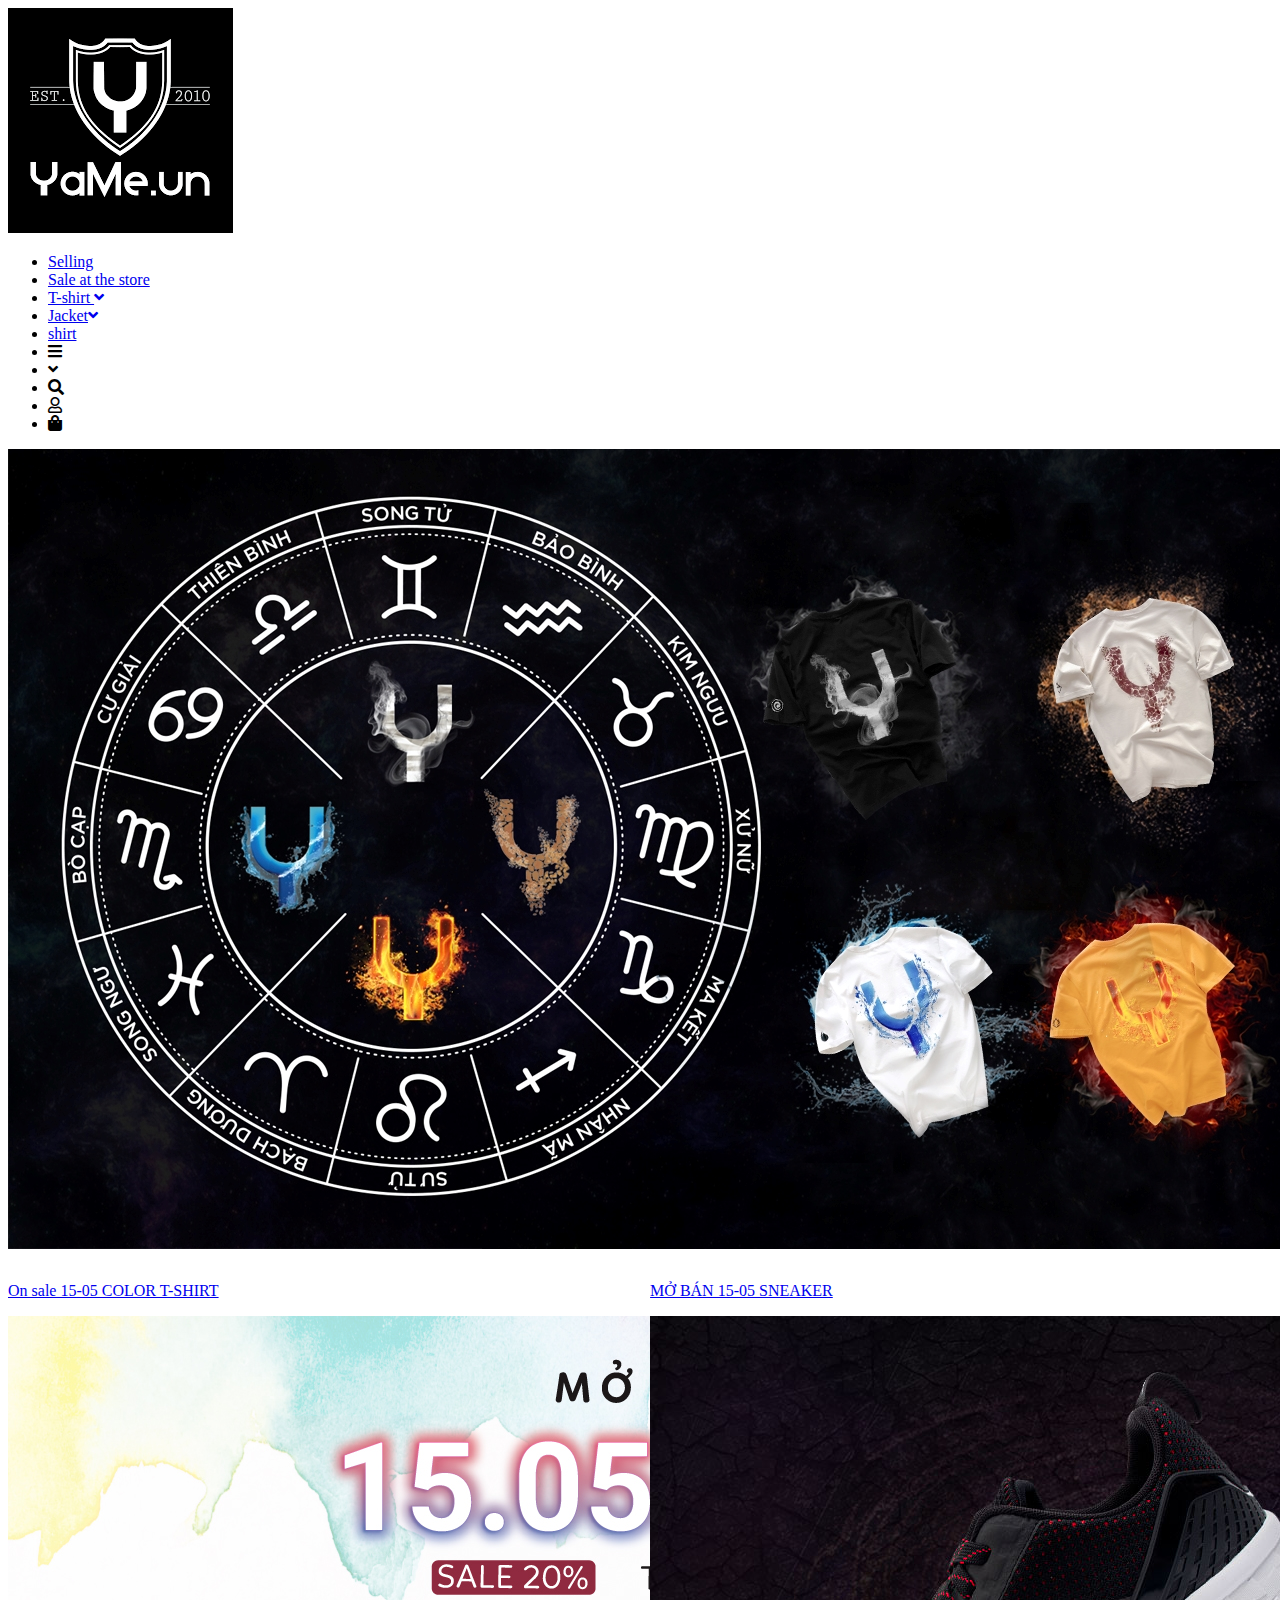
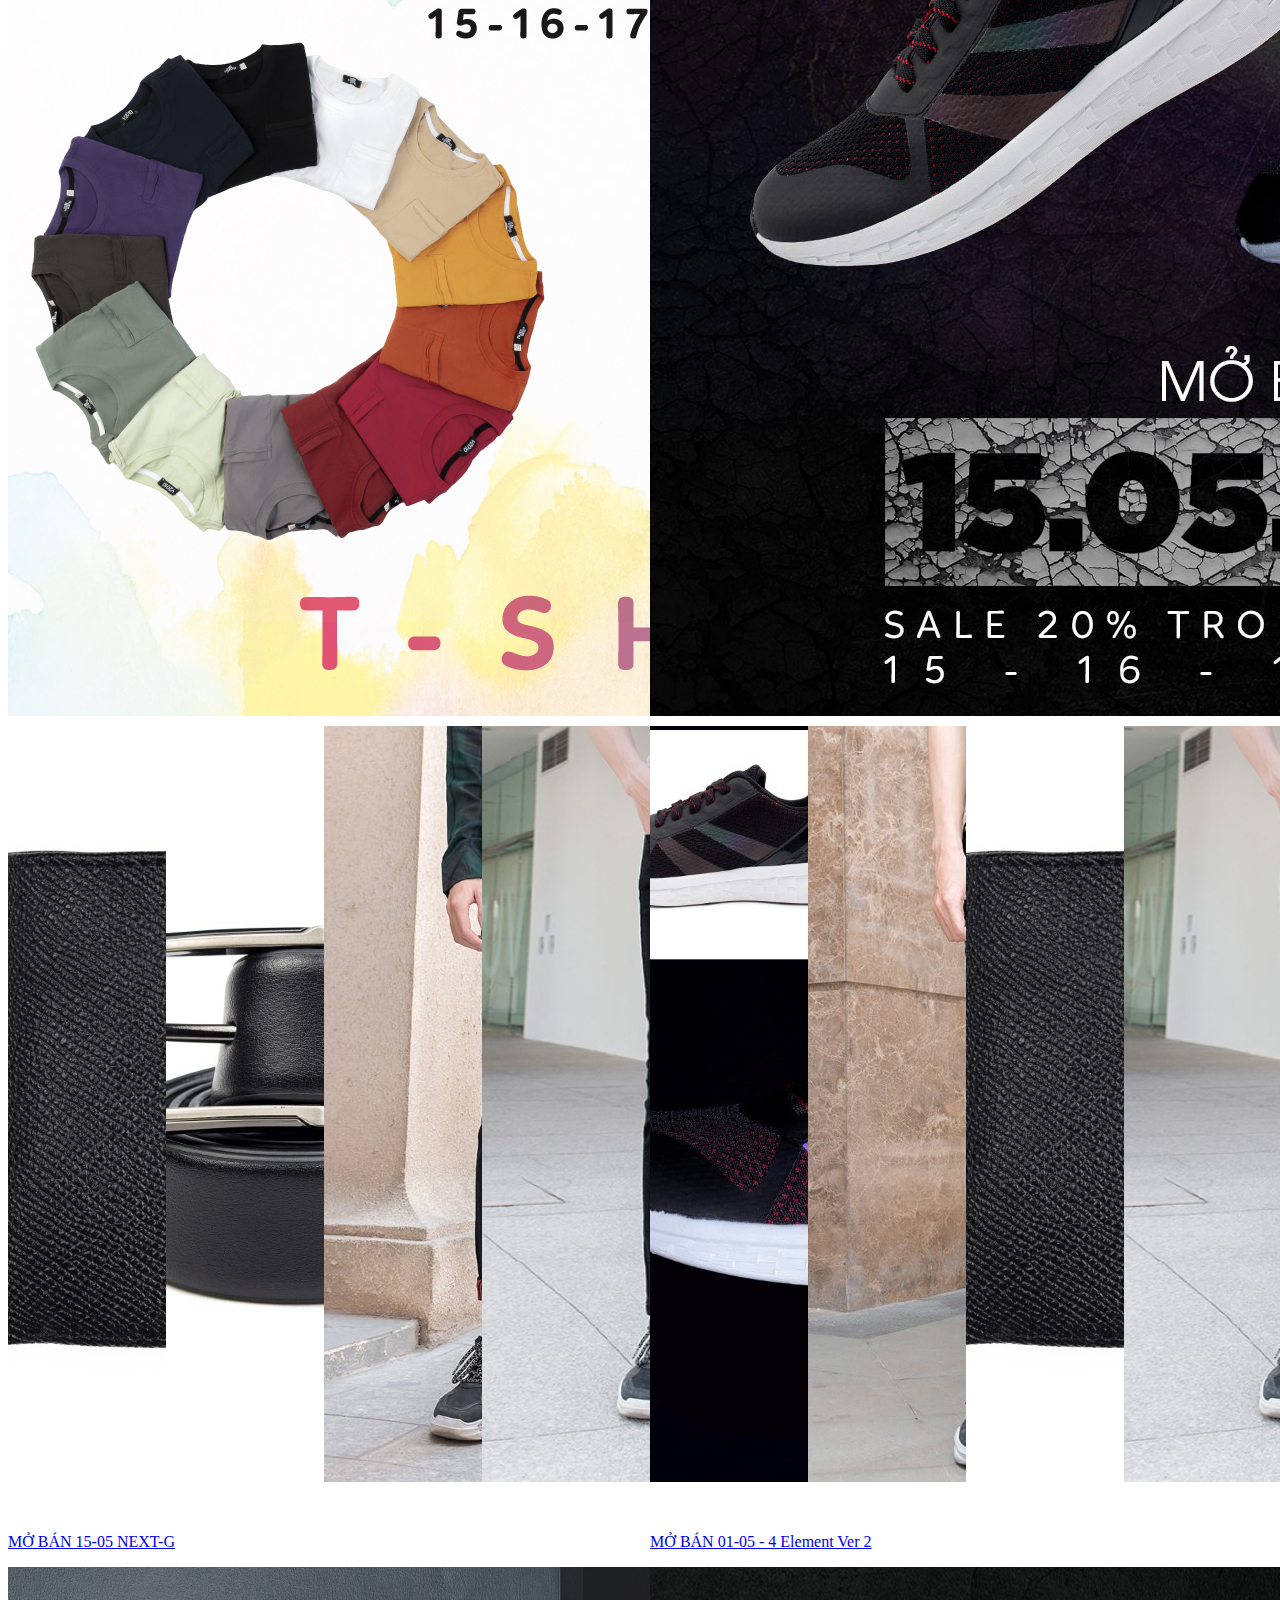
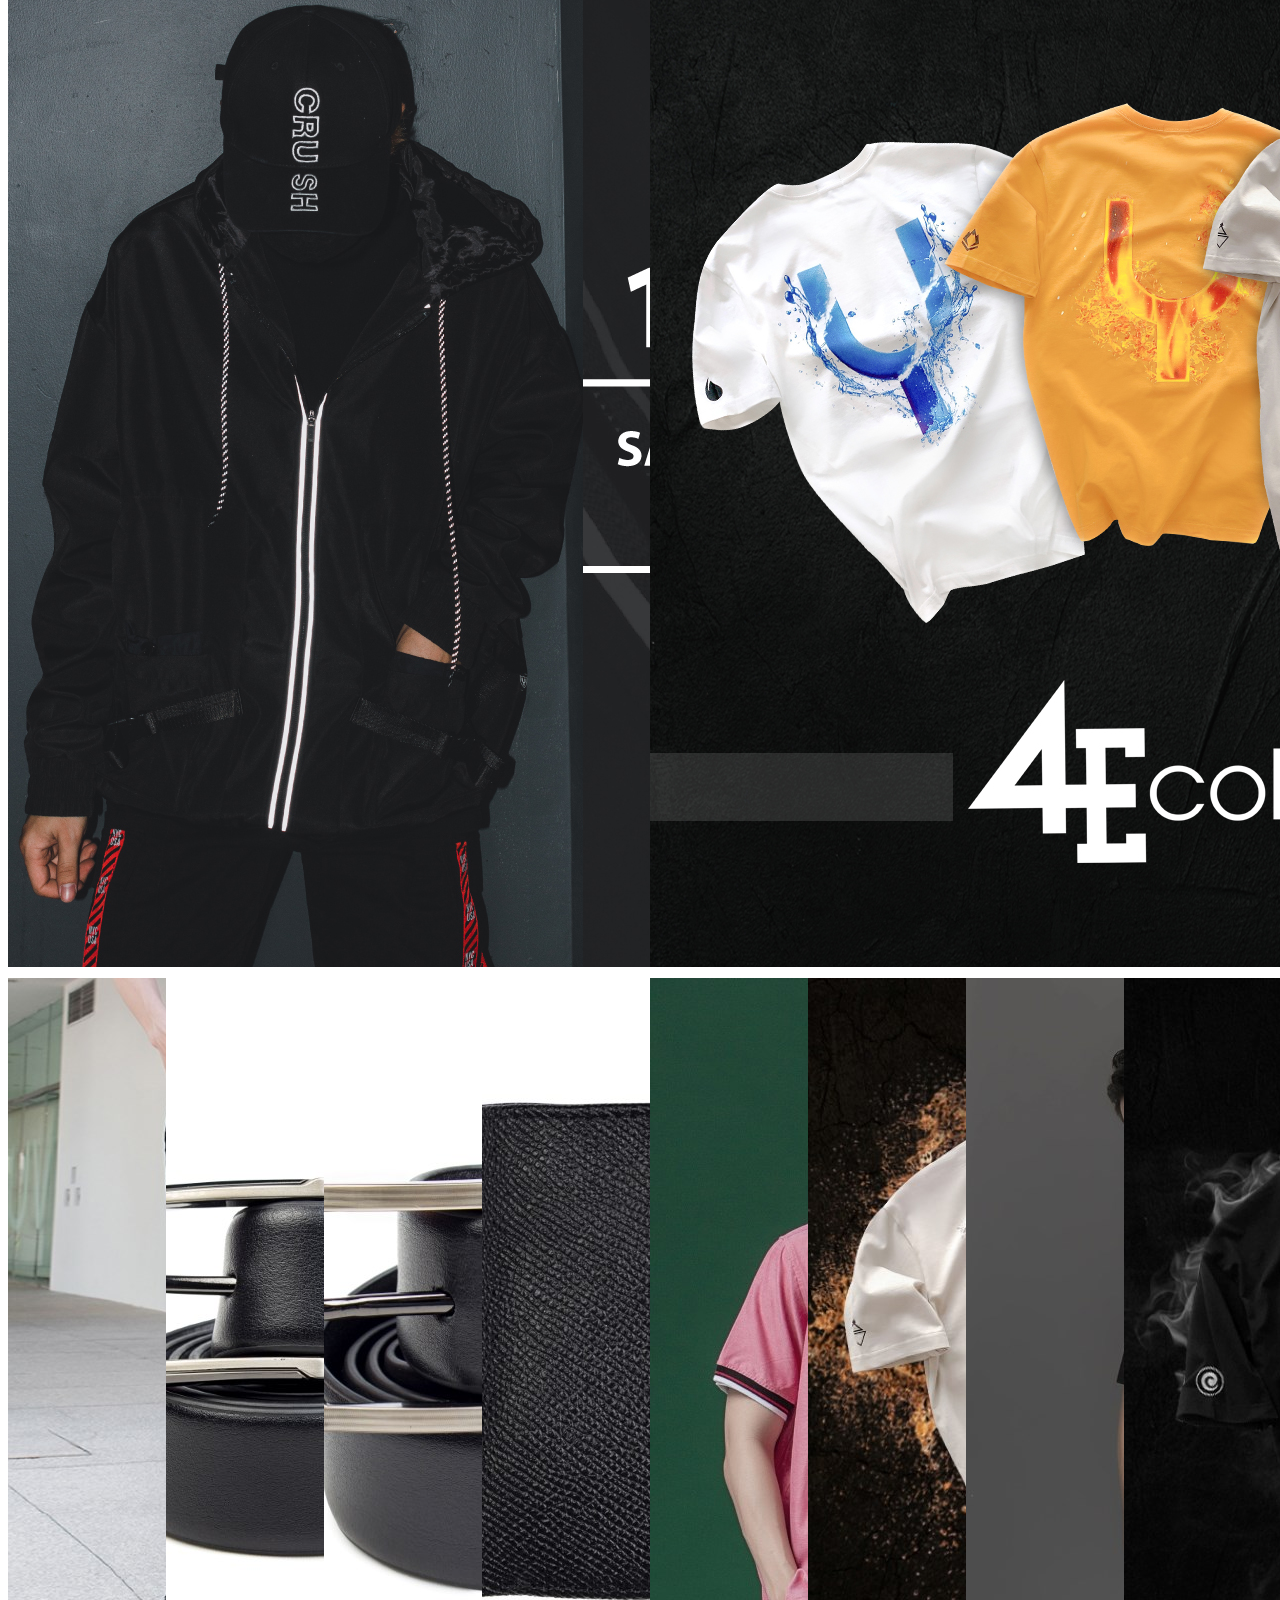
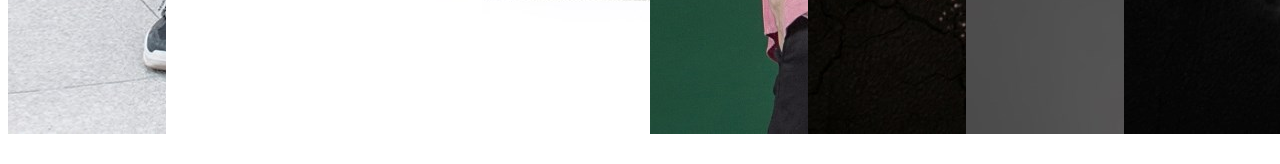
==== public/index.html @ 3b9c2aaf "Add data project" ====
<!DOCTYPE html>
<html lang="en">

<head>
    <meta charset="UTF-8">
    <meta name="viewport" content="width=device-width, initial-scale=1.0">
    <meta name="description" content="Shop quan ao nam">
    <meta name="author" content="HieuNguyen">

    <title>YaMe | Mua Online Quần Áo Thời Trang</title>

    <link rel="apple-touch-icon" sizes="180x180" href="/resources/favicons/apple-touch-icon.png">
    <link rel="icon" type="image/png" sizes="32x32" href="/resources/favicons/favicon-32x32.png">
    <link rel="icon" type="image/png" sizes="16x16" href="/resources/favicons/favicon-16x16.png">
    <link rel="manifest" href="/resources/favicons/site.webmanifest">
    <link rel="shortcut icon" href="/resources/favicons/favicon.ico">
    <meta name="msapplication-TileColor" content="#da532c">
    <meta name="msapplication-config" content="/resources/favicons/browserconfig.xml">
    <meta name="theme-color" content="#ffffff">

    <link href="https://fonts.googleapis.com/css2?family=Lato:ital,wght@0,300;0,400;0,900;1,700&display=swap"
        rel="stylesheet">
    <link rel="stylesheet" href="./vendor/css/grid.css">
    <link rel="stylesheet" href="./vendor/fonts/css/all.min.css">
    <link rel="stylesheet" href="/resources/css/style.css">
</head>

<body>
    <header>
        <nav class="sticky">
            <a href="#"><img class="logo" src="./resources/img/download.png" alt="logo"></a>

            <ul class="main-nav">
                <li><a href="#">Selling</a></li>
                <li><a href="#">Sale at the store</a></li>
                <li><a href="#">T-shirt <i class="fas fa-angle-down"></i></a></li>
                <li><a href="#">Jacket<i class="fas fa-angle-down"></i></a></li>
                <li><a href="#">shirt</a></li>
                <span>
                    <li><i class="fas fa-bars"></i></li>
                    <li><i class="fas fa-angle-down"></i></li>
                </span>
                <div class="equipment">
                    <li><i class="fas fa-search"></i></li>
                    <li><i class="far fa-user"></i></li>
                    <li><i class="fas fa-shopping-bag"></i></li>
                </div>
            </ul>
        </nav>
    </header>

    <section class="product-section1">
        <div class="row">
            <a href="https://yame.vn/xuhuong/read/m-ban-01-05-4-element-ver-2?lb=fb829a81-5f07-415e-aca6-c834e239174d"><img
                    class="event" src="./resources/img/8e5e57dd-a655-0300-a64a-0016d5035de7.jpg" alt="#"></a>
        </div>
        <div class="product01">
            <div class="row">
                <div class="col span-1-of-2">
                    <a
                        href="https://yame.vn/xuhuong/read/m-ban-15-05-color-t-shirt?lb=c907d2c1-3c55-4976-a63b-ad03ba97b522">
                        <p class="p-title">On sale 15-05 COLOR T-SHIRT</p>
                    </a>
                    <a
                        href="https://yame.vn/xuhuong/read/m-ban-15-05-color-t-shirt?lb=c907d2c1-3c55-4976-a63b-ad03ba97b522"><img
                            class="product-logo"
                            src="./resources/img/66b5c1dd-748d-4a8a-833d-fdd7587937b9-thumb LB-1280X1000.jpg"
                            alt="T-shirt"></a>

                    <div class="row">
                        <div class="col span-1-of-4 show-case">
                            <a href="https://yame.vn/shop/phu-kien-nam/vi-nam-y2010-c12-0019511?c=%C4%90en"><img
                                    class="product-picture"
                                    src="./resources/img/f20c26da-15b7-1100-c0c5-0016d41e470f.jpg" alt="pt1"></a>
                        </div>

                        <div class="col span-1-of-4 show-case">
                            <a href="https://yame.vn/shop/phu-kien-nam/pktt-day-nit-y2010-a11-0019527?c=%C4%90en"><img
                                    class="product-picture"
                                    src="./resources/img/93b2e8ea-f27f-1200-cf4f-0016d41e6109.jpg" alt="pt2"></a>
                        </div>

                        <div class="col span-1-of-4 show-case">
                            <a href="https://yame.vn/shop/quan-dai/quan-jean-slimfit-y2010-b37-0019587?c=%C4%90en"><img
                                    class="product-picture"
                                    src="./resources/img/df4f9e14-81c9-0300-a050-0016d37131a2.jpg" alt="pt3"></a>
                        </div>

                        <div class="col span-1-of-4 show-case">
                            <a href="https://yame.vn/shop/quan-dai/quan-jean-slimfit-y2010-b36-0019586?c=%C4%90en"><img
                                    class="product-picture"
                                    src="./resources/img/d931c7ff-025d-0100-7993-0016d41b9ddd.jpg" alt="pt3"></a>
                        </div>
                    </div>

                </div>

                <div class="col span-1-of-2">
                    <a href="https://yame.vn/xuhuong/read/m-ban-15-05-sneaker?lb=d5129011-4f1c-4dda-995d-8710bc0fe1d9">
                        <p class="p-title">MỞ BÁN 15-05 SNEAKER</p>
                    </a>
                    <a href="https://yame.vn/shop/ao-khoac/ao-khoac-du-co-non-y2010-bd-a56-0019239?c=%C4%90en"><img
                            class="product-logo"
                            src="./resources/img/5201a659-2a1f-4954-825a-a7029a8c05c3-Thum blog MB giay 15.05.jpg"></a>

                    <div class="row">
                        <div class="col span-1-of-4 show-case">
                            <a
                                href="https://yame.vn/shop/giay-nam/giay-nam-y2010-bd-a75-0019400?c=%C4%90en%20%C4%90%E1%BB%8F"><img
                                    class="product-picture"
                                    src="./resources/img/96c7863a-a979-1500-8c4e-0016d41ec764.jpg" alt="pt1"></a>
                        </div>

                        <div class="col span-1-of-4 show-case">
                            <a href="https://yame.vn/shop/quan-dai/quan-jean-slimfit-y2010-b35-0019585?c=%C4%90en"><img
                                    class="product-picture"
                                    src="./resources/img/4fd1d568-205a-0100-116b-0016d370f89c (1).jpg" alt="pt2"></a>
                        </div>

                        <div class="col span-1-of-4 show-case">
                            <a href="https://yame.vn/shop/phu-kien-nam/vi-nam-y2010-c12-0019511?c=%C4%90en"><img
                                    class="product-picture"
                                    src="./resources/img/f20c26da-15b7-1100-c0c5-0016d41e470f.jpg" alt="pt1"></a>
                        </div>

                        <div class="col span-1-of-4 show-case">
                            <a href="https://yame.vn/shop/quan-dai/quan-jean-slimfit-y2010-b36-0019586?c=%C4%90en"><img
                                    class="product-picture"
                                    src="./resources/img/d931c7ff-025d-0100-7993-0016d41b9ddd.jpg" alt="pt3"></a>
                        </div>
                    </div>
                </div>
            </div>

            <div class="product02">
                <div class="row">
                    <div class="col span-1-of-2">
                        <a
                            href="https://yame.vn/xuhuong/read/m-ban-15-05-next-g?lb=35e7df73-5a2b-4281-a8e4-a21e5497ec95">
                            <p class="p-title">MỞ BÁN 15-05 NEXT-G</p>
                        </a>
                        <a
                            href="https://yame.vn/xuhuong/read/m-ban-15-05-next-g?lb=35e7df73-5a2b-4281-a8e4-a21e5497ec95"><img
                                class="product-logo"
                                src="./resources/img/38559482-2f08-4ca9-8ff7-000732a41f75-thumb3.jpg" alt="T-shirt"></a>

                        <div class="row">
                            <div class="col span-1-of-4 show-case">
                                <a href="https://yame.vn/shop/quan-dai/quan-jean-slimfit-y2010-b36-0019586?c=%C4%90en"><img
                                        class="product-picture"
                                        src="./resources/img/d931c7ff-025d-0100-7993-0016d41b9ddd.jpg" alt="pt3"></a>
                            </div>

                            <div class="col span-1-of-4 show-case">
                                <a href="https://yame.vn/shop/phu-kien-nam/pktt-day-nit-y2010-a11-0019527?c=%C4%90en"><img
                                        class="product-picture"
                                        src="./resources/img/93b2e8ea-f27f-1200-cf4f-0016d41e6109.jpg" alt="pt2"></a>
                            </div>

                            <div class="col span-1-of-4 show-case">
                                <a href="https://yame.vn/shop/phu-kien-nam/pktt-day-nit-y2010-a11-0019527?c=%C4%90en"><img
                                        class="product-picture"
                                        src="./resources/img/7e659ac0-b936-1400-f47a-0016d41e9d4d.jpg" alt="pt3"></a>
                            </div>

                            <div class="col span-1-of-4 show-case">
                                <a href="https://yame.vn/shop/phu-kien-nam/vi-nam-y2010-c12-0019511?c=%C4%90en"><img
                                        class="product-picture"
                                        src="./resources/img/f20c26da-15b7-1100-c0c5-0016d41e470f.jpg" alt="pt1"></a>
                            </div>
                        </div>

                    </div>

                    <div class="col span-1-of-2">
                        <a
                            href="https://yame.vn/xuhuong/read/m-ban-01-05-4-element-ver-2?lb=fb829a81-5f07-415e-aca6-c834e239174d">
                            <p class="p-title">MỞ BÁN 01-05 - 4 Element Ver 2</p>
                        </a>
                        <a
                            href="https://yame.vn/xuhuong/read/m-ban-01-05-4-element-ver-2?lb=fb829a81-5f07-415e-aca6-c834e239174d"><img
                                class="product-logo"
                                src="./resources/img/370d0aa9-553a-4ff5-8a4a-ad538271c7f4-Thum blog BTS.jpg"></a>

                        <div class="row">
                            <div class="col span-1-of-4 show-case">
                                <a
                                    href="https://yame.vn/shop/ao-so-mi/so-mi-nam-y2010-tn-h01-0019529?c=%C4%90%E1%BB%8F"><img
                                        class="product-picture"
                                        src="./resources/img/6d5d90d2-cbd5-1500-c64f-0016a78196a2.jpg" alt="pt1"></a>
                            </div>

                            <div class="col span-1-of-4 show-case">
                                <a
                                    href="https://yame.vn/shop/best/ao-thun-nam-y2010-bd-b04-0019573?c=N%C3%A2u%20Nh%E1%BA%A1t"><img
                                        class="product-picture"
                                        src="./resources/img/6878a250-56bb-0400-3fe4-0016c9ebb082.jpg" alt="pt2"></a>
                            </div>

                            <div class="col span-1-of-4 show-case">
                                <a href="https://yame.vn/shop/best/ao-thun-nam-y2010-basic-e10-0019433?c=%C4%90en"><img
                                        class="product-picture"
                                        src="./resources/img/56e244e8-a94a-0100-653d-0016c87ab280.jpg" alt="pt1"></a>
                            </div>

                            <div class="col span-1-of-4 show-case">
                                <a href="https://yame.vn/shop/best/ao-thun-nam-y2010-bd-b01-0019570?c=%C4%90en"><img
                                        class="product-picture"
                                        src="./resources/img/f7e1d4ae-c9b3-0100-d1ac-0016c9eb68f5.jpg" alt="pt3"></a>
                            </div>
                        </div>
                    </div>
                </div>

                
</body>

</html>
---- public/vendor/css/grid.css ----
/*  SECTIONS  ============================================================================= */

.section {
	clear: both;
	padding: 0px;
	margin: 0px;
}

/*  GROUPING  ============================================================================= */

.row {
    zoom: 1; /* For IE 6/7 (trigger hasLayout) */
}

.row:before,
.row:after {
    content:"";
    display:table;
}
.row:after {
    clear:both;
}

/*  GRID COLUMN SETUP   ==================================================================== */

.col {
	display: block;
	float:left;
	margin: 1% 0 1% 1.6%;
}

.col:first-child { margin-left: 0; } /* all browsers except IE6 and lower */


/*  REMOVE MARGINS AS ALL GO FULL WIDTH AT 480 PIXELS */

@media only screen and (max-width: 480px) {
	.col { 
		/*margin: 1% 0 1% 0%;*/
        margin: 0;
	}
}


/*  GRID OF TWO   ============================================================================= */


.span-2-of-2 {
	width: 100%;
}

.span-1-of-2 {
	width: 49.2%;
}

/*  GO FULL WIDTH AT LESS THAN 480 PIXELS */

@media only screen and (max-width: 480px) {
	.span-2-of-2 {
		width: 100%; 
	}
	.span-1-of-2 {
		width: 100%; 
	}
}


/*  GRID OF THREE   ============================================================================= */

	
.span-3-of-3 {
	width: 100%; 
}

.span-2-of-3 {
	width: 66.13%; 
}

.span-1-of-3 {
	width: 32.26%; 
}


/*  GO FULL WIDTH AT LESS THAN 480 PIXELS */

@media only screen and (max-width: 480px) {
	.span-3-of-3 {
		width: 100%; 
	}
	.span-2-of-3 {
		width: 100%; 
	}
	.span-1-of-3 {
		width: 100%;
	}
}

/*  GRID OF FOUR   ============================================================================= */

	
.span-4-of-4 {
	width: 100%; 
}

.span-3-of-4 {
	width: 74.6%; 
}

.span-2-of-4 {
	width: 49.2%; 
}

.span-1-of-4 {
	width: 23.8%; 
}


/*  GO FULL WIDTH AT LESS THAN 480 PIXELS */

@media only screen and (max-width: 480px) {
	.span-4-of-4 {
		width: 100%; 
	}
	.span-3-of-4 {
		width: 100%; 
	}
	.span-2-of-4 {
		width: 100%; 
	}
	.span-1-of-4 {
		width: 100%; 
	}
}


/*  GRID OF FIVE   ============================================================================= */

	
.span-5-of-5 {
	width: 100%;
}

.span-4-of-5 {
  	width: 79.68%; 
}

.span-3-of-5 {
  	width: 59.36%; 
}

.span-2-of-5 {
  	width: 39.04%;
}

.span-1-of-5 {
  	width: 18.72%;
}


/*  GO FULL WIDTH AT LESS THAN 480 PIXELS */

@media only screen and (max-width: 480px) {
	.span-5-of-5 {
		width: 100%; 
	}
	.span-4-of-5 {
		width: 100%; 
	}
	.span-3-of-5 {
		width: 100%; 
	}
	.span-2-of-5 {
		width: 100%; 
	}
	.span-1-of-5 {
		width: 100%; 
	}
}


/*  GRID OF SIX   ============================================================================= */


.span-6-of-6 {
	width: 100%;
}

.span-5-of-6 {
  	width: 83.06%;
}

.span-4-of-6 {
  	width: 66.13%;
}

.span-3-of-6 {
  	width: 49.2%;
}

.span-2-of-6 {
  	width: 32.26%;
}

.span-1-of-6 {
  	width: 15.33%;
}


/*  GO FULL WIDTH AT LESS THAN 480 PIXELS */

@media only screen and (max-width: 480px) {
	.span-6-of-6 {
		width: 100%; 
	}
	.span-5-of-6 {
		width: 100%; 
	}
	.span-4-of-6 {
		width: 100%; 
	}
	.span-3-of-6 {
		width: 100%; 
	}
	.span-2-of-6 {
		width: 100%; 
	}
	.span-1-of-6 {
		width: 100%; 
	}
}



/*  GRID OF SEVEN   ============================================================================= */


.span-7-of-7 {
	width: 100%;
}

.span-6-of-7 {
	width: 85.48%;
}

.span-5-of-7 {
  	width: 70.97%;
}

.span-4-of-7 {
  	width: 56.45%;
}

.span-3-of-7 {
  	width: 41.94%;
}

.span-2-of-7 {
  	width: 27.42%;
}

.span-1-of-7 {
  	width: 12.91%;
}


/*  GO FULL WIDTH AT LESS THAN 480 PIXELS */

@media only screen and (max-width: 480px) {
	.span-7-of-7 {
		width: 100%; 
	}
	.span-6-of-7 {
		width: 100%; 
	}
	.span-5-of-7 {
		width: 100%; 
	}
	.span-4-of-7 {
		width: 100%; 
	}
	.span-3-of-7 {
		width: 100%; 
	}
	.span-2-of-7 {
		width: 100%; 
	}
	.span-1-of-7 {
		width: 100%; 
	}
}


/*  GRID OF EIGHT   ============================================================================= */

	
.span-8-of-8 {
	width: 100%;
}

.span-7-of-8 {
	width: 87.3%; 
}

.span-6-of-8 {
	width: 74.6%; 
}

.span-5-of-8 {
	width: 61.9%; 
}

.span-4-of-8 {
	width: 49.2%; 
}

.span-3-of-8 {
	width: 36.5%;
}

.span-2-of-8 {
	width: 23.8%; 
}

.span-1-of-8 {
	width: 11.1%; 
}


/*  GO FULL WIDTH AT LESS THAN 480 PIXELS */

@media only screen and (max-width: 480px) {
	.span-8-of-8 {
		width: 100%; 
	}
	.span-7-of-8 {
		width: 100%; 
	}
	.span-6-of-8 {
		width: 100%; 
	}
	.span-5-of-8 {
		width: 100%; 
	}
	.span-4-of-8 {
		width: 100%; 
	}
	.span-3-of-8 {
		width: 100%; 
	}
	.span-2-of-8 {
		width: 100%; 
	}
	.span-1-of-8 {
		width: 100%; 
	}
}


/*  GRID OF NINE   ============================================================================= */


.span-9-of-9 {
	width: 100%;
}

.span-8-of-9 {
	width: 88.71%;
}

.span-7-of-9 {
	width: 77.42%; 
}

.span-6-of-9 {
	width: 66.13%; 
}

.span-5-of-9 {
	width: 54.84%; 
}

.span-4-of-9 {
	width: 43.55%; 
}

.span-3-of-9 {
	width: 32.26%;
}

.span-2-of-9 {
	width: 20.97%; 
}

.span-1-of-9 {
	width: 9.68%; 
}


/*  GO FULL WIDTH AT LESS THAN 480 PIXELS */

@media only screen and (max-width: 480px) {
	.span-9-of-9 {
		width: 100%; 
	}
	.span-8-of-9 {
		width: 100%; 
	}
	.span-7-of-9 {
		width: 100%; 
	}
	.span-6-of-9 {
		width: 100%; 
	}
	.span-5-of-9 {
		width: 100%; 
	}
	.span-4-of-9 {
		width: 100%; 
	}
	.span-3-of-9 {
		width: 100%; 
	}
	.span-2-of-9 {
		width: 100%; 
	}
	.span-1-of-9 {
		width: 100%; 
	}
}


/*  GRID OF TEN   ============================================================================= */


.span-10-of-10 {
	width: 100%;
}

.span-9-of-10 {
	width: 89.84%;
}

.span-8-of-10 {
	width: 79.68%;
}

.span-7-of-10 {
	width: 69.52%; 
}

.span-6-of-10 {
	width: 59.36%; 
}

.span-5-of-10 {
	width: 49.2%; 
}

.span-4-of-10 {
	width: 39.04%; 
}

.span-3-of-10 {
	width: 28.88%;
}

.span-2-of-10 {
	width: 18.72%; 
}

.span-1-of-10 {
	width: 8.56%; 
}


/*  GO FULL WIDTH AT LESS THAN 480 PIXELS */

@media only screen and (max-width: 480px) {
	.span-10-of-10 {
		width: 100%; 
	}
	.span-9-of-10 {
		width: 100%; 
	}
	.span-8-of-10 {
		width: 100%; 
	}
	.span-7-of-10 {
		width: 100%; 
	}
	.span-6-of-10 {
		width: 100%; 
	}
	.span-5-of-10 {
		width: 100%; 
	}
	.span-4-of-10 {
		width: 100%; 
	}
	.span-3-of-10 {
		width: 100%; 
	}
	.span-2-of-10 {
		width: 100%; 
	}
	.span-1-of-10 {
		width: 100%; 
	}
}


/*  GRID OF ELEVEN   ============================================================================= */

.span-11-of-11 {
	width: 100%;
}

.span-10-of-11 {
	width: 90.76%;
}

.span-9-of-11 {
	width: 81.52%;
}

.span-8-of-11 {
	width: 72.29%;
}

.span-7-of-11 {
	width: 63.05%; 
}

.span-6-of-11 {
	width: 53.81%; 
}

.span-5-of-11 {
	width: 44.58%; 
}

.span-4-of-11 {
	width: 35.34%; 
}

.span-3-of-11 {
	width: 26.1%;
}

.span-2-of-11 {
	width: 16.87%; 
}

.span-1-of-11 {
	width: 7.63%; 
}


/*  GO FULL WIDTH AT LESS THAN 480 PIXELS */

@media only screen and (max-width: 480px) {
	.span-11-of-11 {
		width: 100%; 
	}
	.span-10-of-11 {
		width: 100%; 
	}
	.span-9-of-11 {
		width: 100%; 
	}
	.span-8-of-11 {
		width: 100%; 
	}
	.span-7-of-11 {
		width: 100%; 
	}
	.span-6-of-11 {
		width: 100%; 
	}
	.span-5-of-11 {
		width: 100%; 
	}
	.span-4-of-11 {
		width: 100%; 
	}
	.span-3-of-11 {
		width: 100%; 
	}
	.span-2-of-11 {
		width: 100%; 
	}
	.span-1-of-11 {
		width: 100%; 
	}
}


/*  GRID OF TWELVE   ============================================================================= */

.span-12-of-12 {
	width: 100%;
}

.span-11-of-12 {
	width: 91.53%;
}

.span-10-of-12 {
	width: 83.06%;
}

.span-9-of-12 {
	width: 74.6%;
}

.span-8-of-12 {
	width: 66.13%;
}

.span-7-of-12 {
	width: 57.66%; 
}

.span-6-of-12 {
	width: 49.2%; 
}

.span-5-of-12 {
	width: 40.73%; 
}

.span-4-of-12 {
	width: 32.26%; 
}

.span-3-of-12 {
	width: 23.8%;
}

.span-2-of-12 {
	width: 15.33%; 
}

.span-1-of-12 {
	width: 6.86%; 
}


/*  GO FULL WIDTH AT LESS THAN 480 PIXELS */

@media only screen and (max-width: 480px) {
	.span-12-of-12 {
		width: 100%; 
	}
	.span-11-of-12 {
		width: 100%; 
	}
	.span-10-of-12 {
		width: 100%; 
	}
	.span-9-of-12 {
		width: 100%; 
	}
	.span-8-of-12 {
		width: 100%; 
	}
	.span-7-of-12 {
		width: 100%; 
	}
	.span-6-of-12 {
		width: 100%; 
	}
	.span-5-of-12 {
		width: 100%; 
	}
	.span-4-of-12 {
		width: 100%; 
	}
	.span-3-of-12 {
		width: 100%; 
	}
	.span-2-of-12 {
		width: 100%; 
	}
	.span-1-of-12 {
		width: 100%; 
	}
}
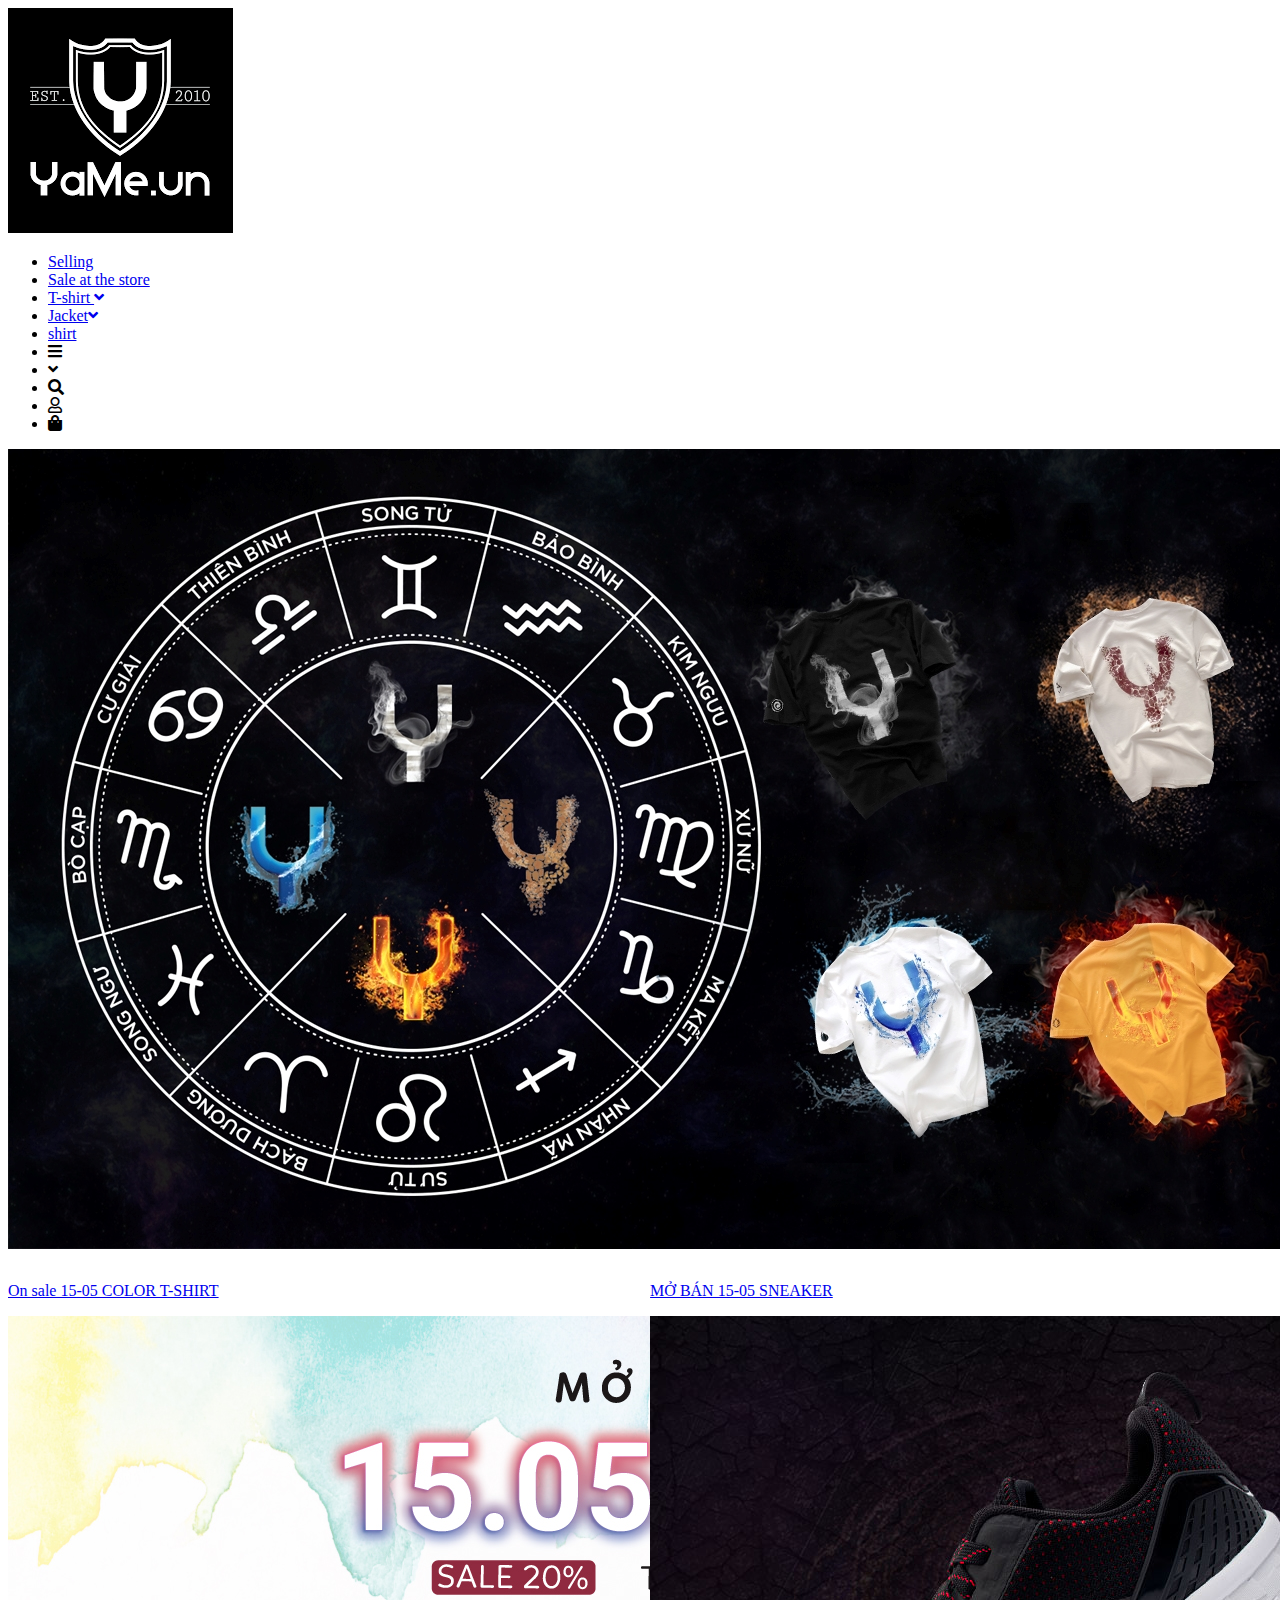
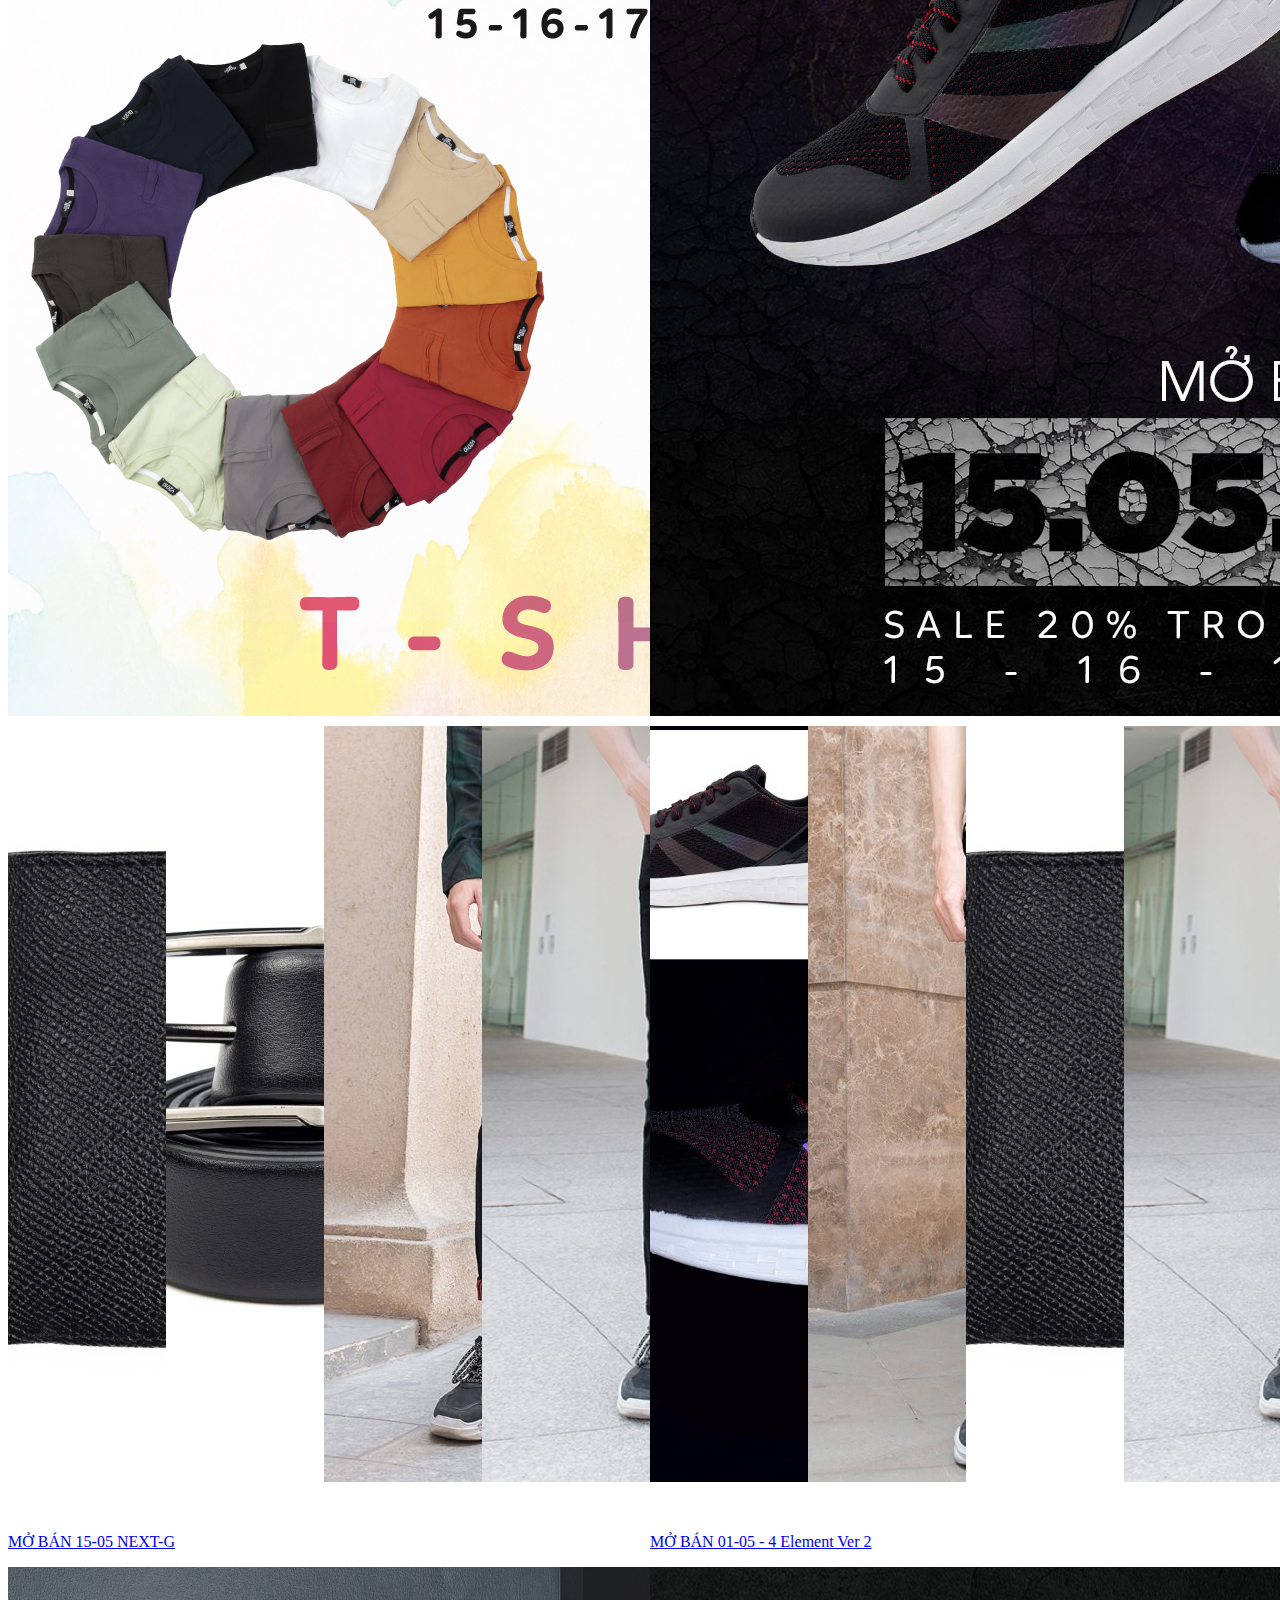
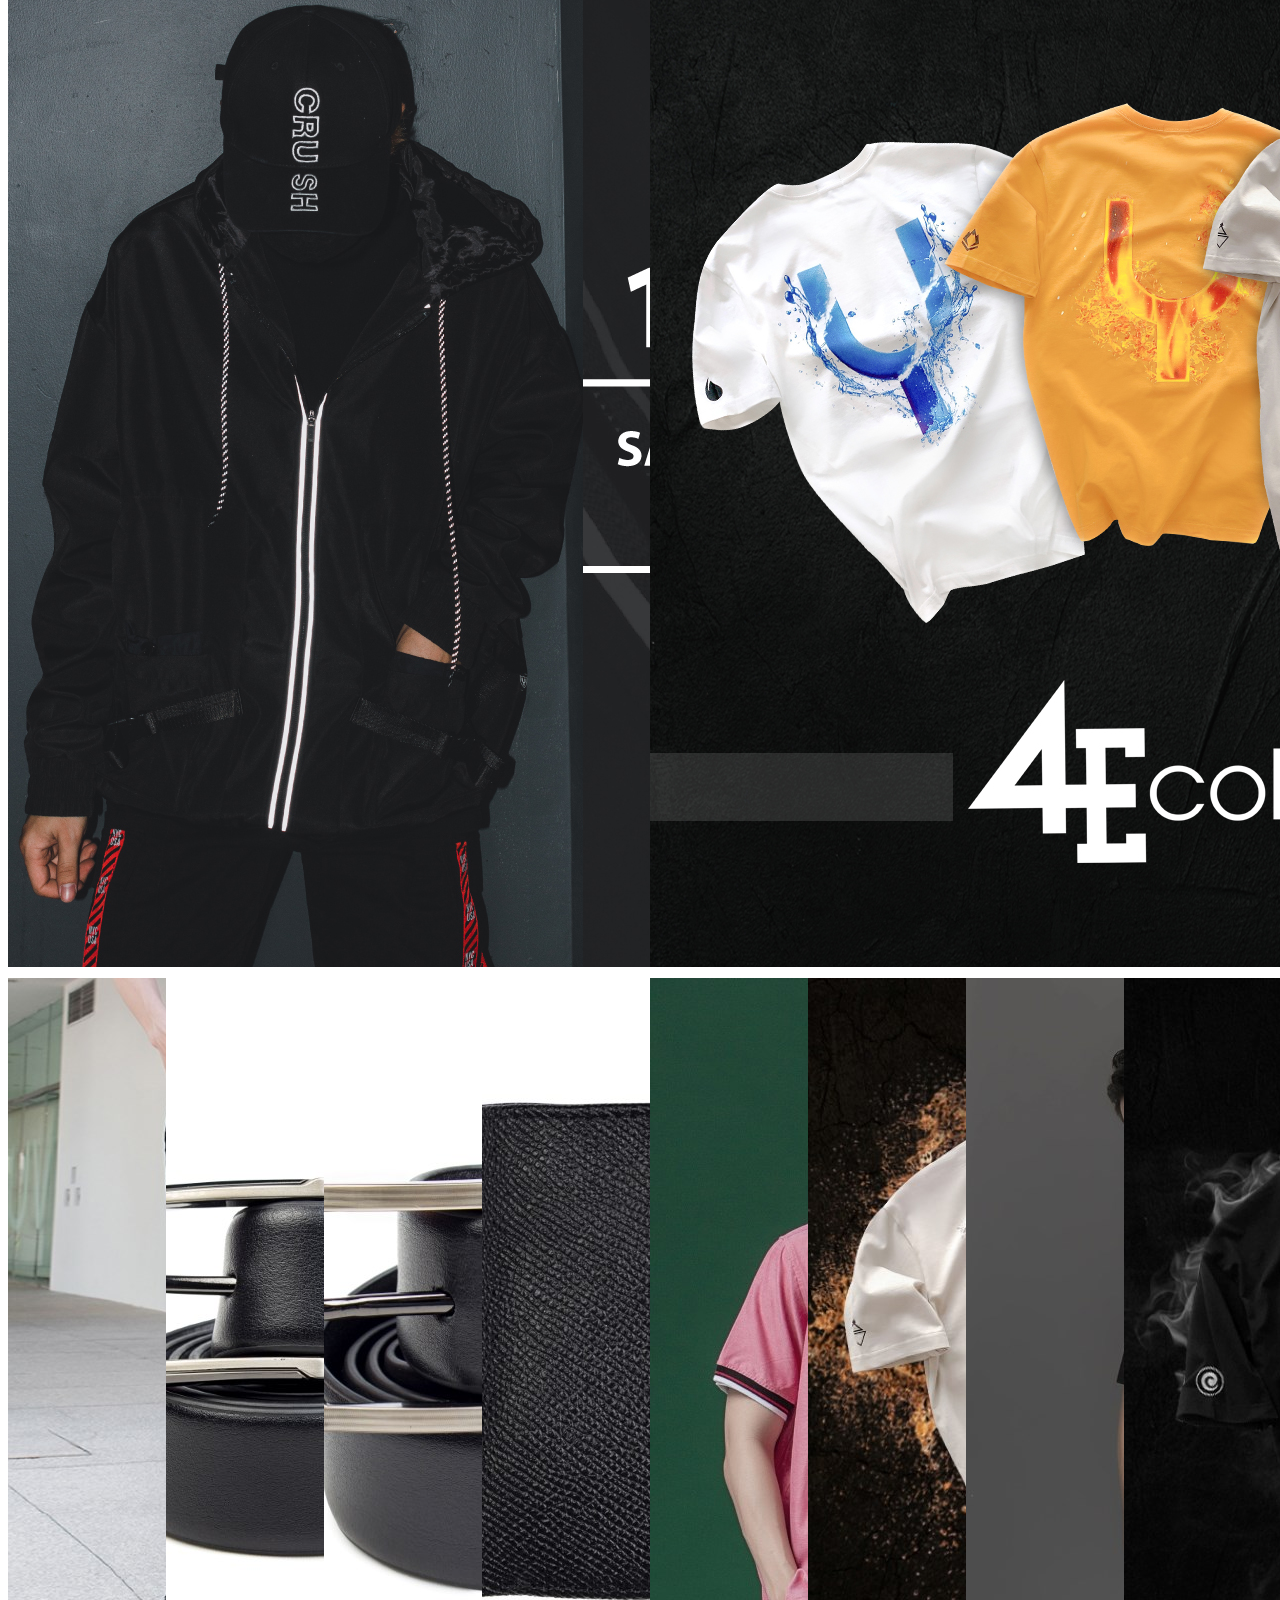
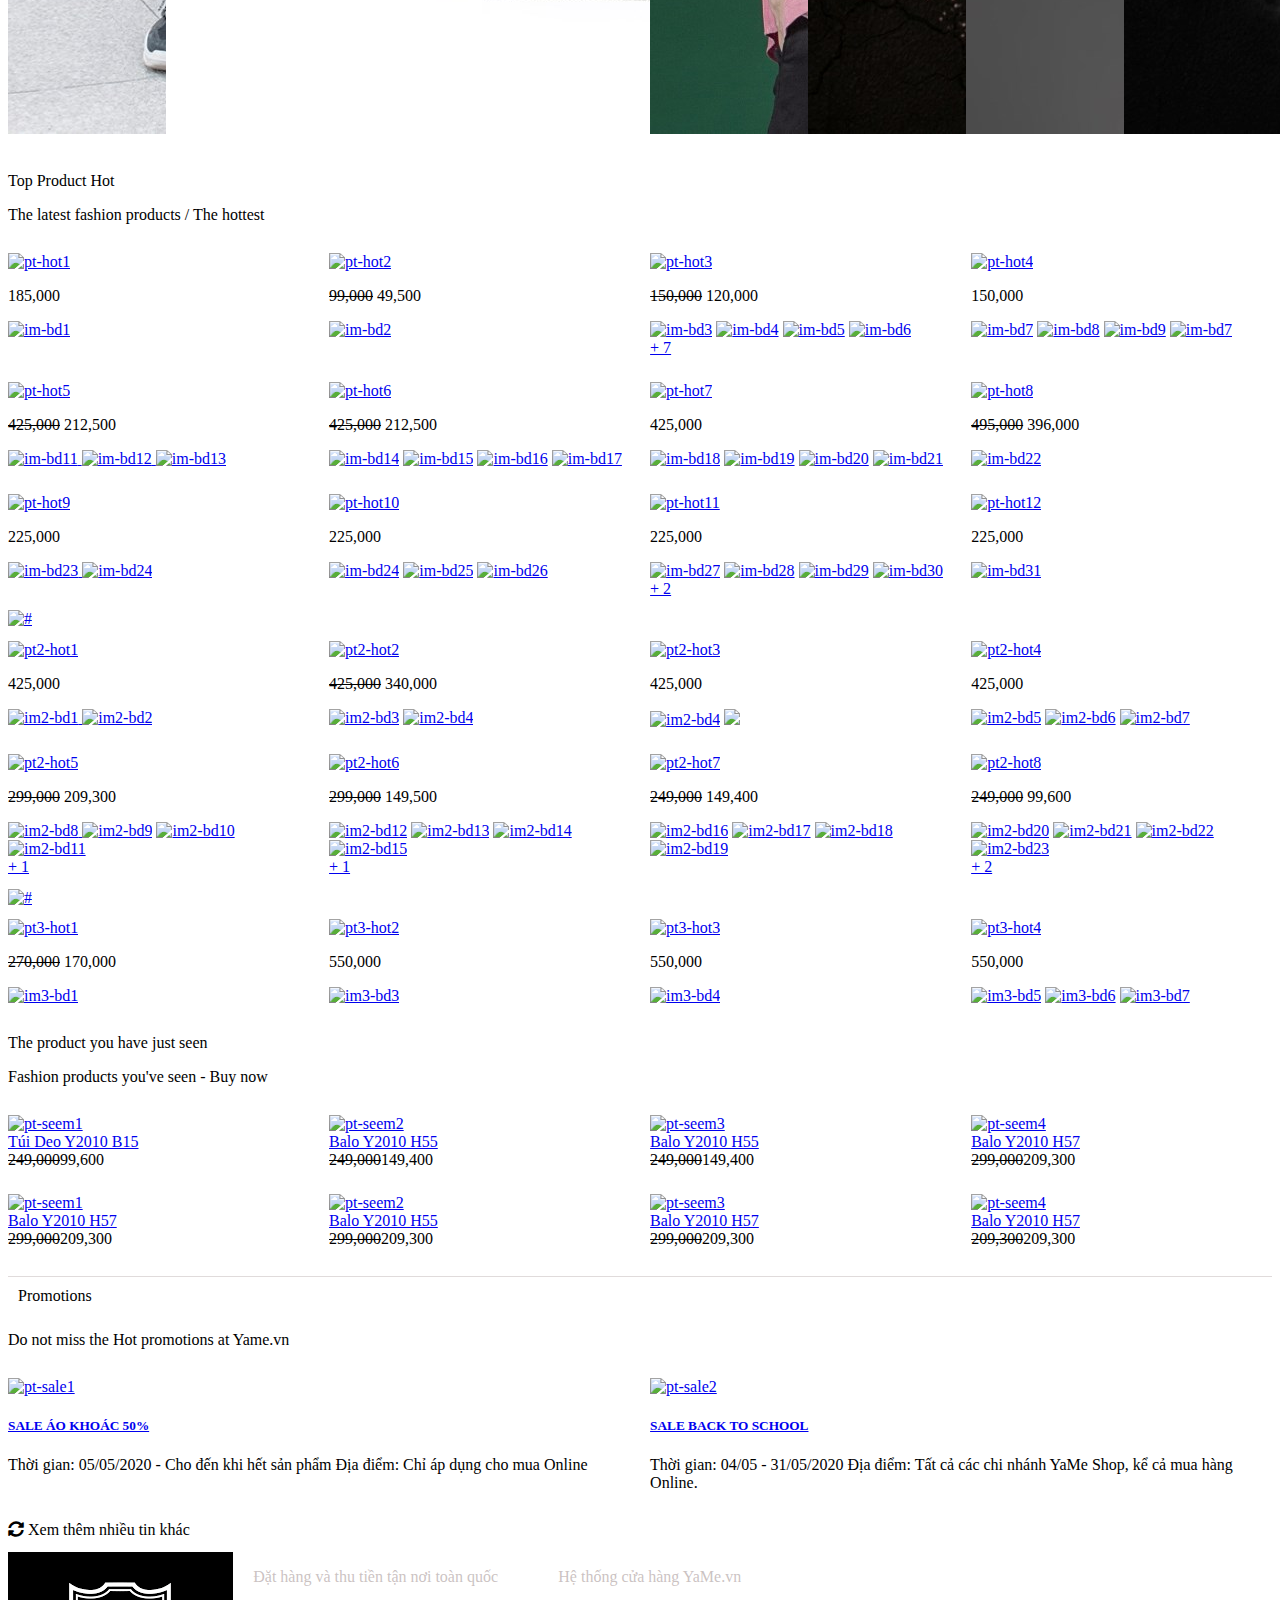
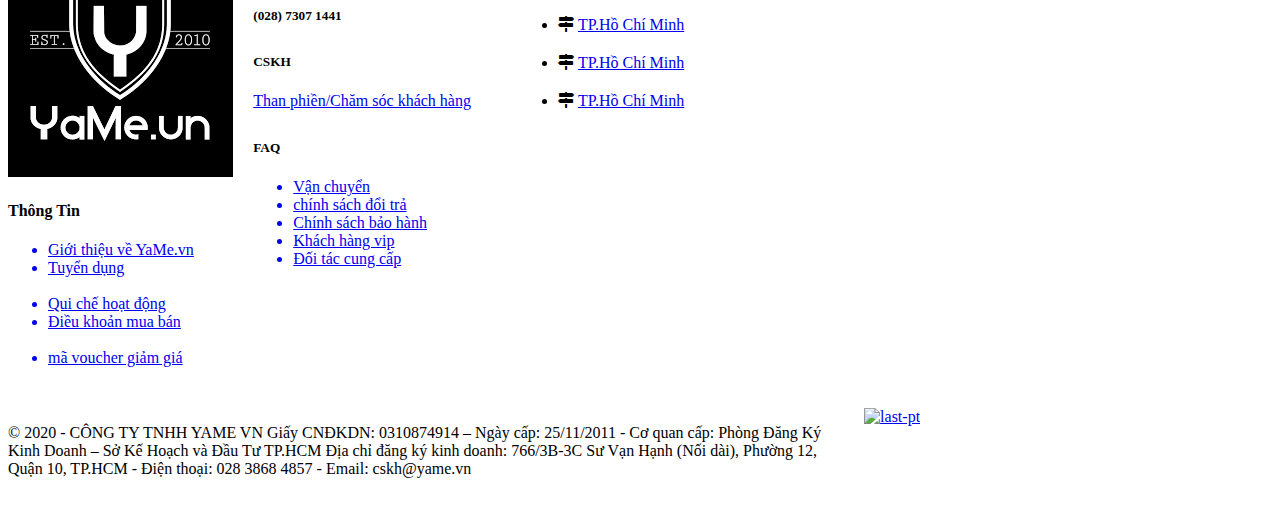
==== commit aadf9a7e: "Add File index public" ====
--- a/public/index.html
+++ b/public/index.html
@@ -212,7 +212,894 @@
                     </div>
                 </div>
 
-                
+                <div class="product-03">
+                    <div class="row">
+                        <p class="p-product-hot">Top Product Hot</p>
+                        <p class="p-product">The latest fashion products / The hottest</p>
+                    </div>
+                </div>
+                <div class="row">
+                    <div class="col span-1-of-4">
+                        <div class="product-hot">
+                            <a href="https://yame.vn/shop/best/ao-thun-nam-y2010-bd-b06-0019612?c=%C4%90en"><img
+                                    class="image-hot"
+                                    src="https://cdn3.yame.vn/pimg/ao-thun-nam-y2010-bd-b06-0019612/7a99ecb0-a6ce-0200-8f2a-0016cec703f8.jpg?w=540&h=756&c=true&ntf=false"
+                                    alt="pt-hot1"></a>
+                            <p><span>185,000</span></p>
+                            <div class="image-border">
+                                <a href="https://yame.vn/shop/best/ao-thun-nam-y2010-bd-b06-0019612?c=%C4%90en"><img
+                                        class="image-border"
+                                        src="https://cdn2.yame.vn/pimg/ao-thun-nam-y2010-bd-b06-0019612/7a99ecb0-a6ce-0200-8f2a-0016cec703f8.jpg?w=100&h=100&c=true"
+                                        alt="im-bd1"> </a>
+                            </div>
+                        </div>
+                    </div>
+
+                    <div class="col span-1-of-4">
+                        <div class="product-hot">
+                            <a
+                                href="https://yame.vn/shop/best/ao-thun-u-kirimaru-basic-x01-0018121?c=Tr%E1%BA%AFng%20%C4%90en"><img
+                                    class="image-hot"
+                                    src="https://cdn2.yame.vn/pimg/ao-thun-u-kirimaru-basic-x01-0018121/43764ae5-fc02-3200-87a8-00153ed9eff0.jpg?w=540&h=756&c=true&ntf=false"
+                                    alt="pt-hot2"></a>
+                            <p><span><strike>99,000</strike></span> <span class="strike">49,500</span></p>
+                            <div class="image-border">
+                                <a
+                                    href="https://yame.vn/shop/best/ao-thun-u-kirimaru-basic-x01-0018121?c=Tr%E1%BA%AFng%20%C4%90en"><img
+                                        class="image-border"
+                                        src="https://cdn2.yame.vn/pimg/ao-thun-u-kirimaru-basic-x01-0018121/43764ae5-fc02-3200-87a8-00153ed9eff0.jpg?w=100&h=100&c=true"
+                                        alt="im-bd2"></a>
+                            </div>
+                        </div>
+                    </div>
+
+                    <div class="col span-1-of-4">
+                        <div class="product-hot">
+                            <a href="https://yame.vn/shop/best/ao-thun-nam-no-style-basic-st06-0019370?c=Tr%E1%BA%AFng"><img
+                                    class="image-hot"
+                                    src="https://cdn3.yame.vn/pimg/ao-thun-nam-no-style-basic-st06-0019370/48cfaa04-045f-0400-de6e-0016d41d587c.jpg?w=540&h=756&c=true&ntf=false"
+                                    alt="pt-hot3"></a>
+                            <p><span><strike>150,000</strike></span> <span class="strike">120,000</span></p>
+                            <div class="image-border">
+                                <a
+                                    href="https://yame.vn/shop/best/ao-thun-nam-no-style-basic-st06-0019370?c=Tr%E1%BA%AFng"><img
+                                        class="image-border"
+                                        src="https://cdn3.yame.vn/pimg/ao-thun-nam-no-style-basic-st06-0019370/48cfaa04-045f-0400-de6e-0016d41d587c.jpg?w=100&h=100&c=true"
+                                        alt="im-bd3"></a>
+                                <a href="https://yame.vn/shop/best/ao-thun-nam-no-style-basic-st06-0019370?c=%C4%90en"><img
+                                        class="image-border"
+                                        src="https://cdn2.yame.vn/pimg/ao-thun-nam-no-style-basic-st06-0019370/6af6caff-5329-0f00-da5f-0016d41e10fb.jpg?w=100&h=100&c=true"
+                                        alt="im-bd4"></a>
+                                <a
+                                    href="https://yame.vn/shop/best/ao-thun-nam-no-style-basic-st06-0019370?c=V%C3%A0ng%20Ngh%E1%BB%87"><img
+                                        class="image-border"
+                                        src="https://cdn3.yame.vn/pimg/ao-thun-nam-no-style-basic-st06-0019370/61231f81-8fc6-0900-757b-0016d41dc9ee.jpg?w=100&h=100&c=true"
+                                        alt="im-bd5"></a>
+                                <a
+                                    href="https://yame.vn/shop/best/ao-thun-nam-no-style-basic-st06-0019370?c=X%C3%A1m%20Xanh"><img
+                                        class="image-border"
+                                        src="https://cdn3.yame.vn/pimg/ao-thun-nam-no-style-basic-st06-0019370/1f1ecae3-f693-0600-bc32-0016d41d98db.jpg?w=100&h=100&c=true"
+                                        alt="im-bd6"></a>
+                                <div class="increased"><a class="a-increased"
+                                        href="https://yame.vn/shop/best/ao-thun-nam-no-style-basic-st06-0019370?c=N%C3%A2u%20Nh%E1%BA%A1t">+
+                                        7</a></div>
+                            </div>
+                        </div>
+                    </div>
+
+                    <div class="col span-1-of-4">
+                        <div class="product-hot">
+                            <a href="https://yame.vn/shop/best/ao-thun-nam-y2010-basic-e10-0019433?c=%C4%90en"><img
+                                    class="image-hot"
+                                    src="https://cdn3.yame.vn/pimg/ao-thun-nam-y2010-basic-e10-0019433/56e244e8-a94a-0100-653d-0016c87ab280.jpg?w=540&h=756&c=true&ntf=false"
+                                    alt="pt-hot4"></a>
+                            <p><span>150,000</span></p>
+                            <div class="image-border">
+                                <a href="https://yame.vn/shop/best/ao-thun-nam-y2010-basic-e10-0019433?c=%C4%90en"><img
+                                        class="image-border"
+                                        src="https://cdn3.yame.vn/pimg/ao-thun-nam-y2010-basic-e10-0019433/56e244e8-a94a-0100-653d-0016c87ab280.jpg?w=100&h=100&c=true"
+                                        alt="im-bd7"></a>
+                                <a
+                                    href="https://yame.vn/shop/best/ao-thun-nam-y2010-basic-e10-0019433?c=X%C3%A1m%20L%E1%BB%A3t"><img
+                                        class="image-border"
+                                        src="https://cdn3.yame.vn/pimg/ao-thun-nam-y2010-basic-e10-0019433/b7c5dc1b-67e2-0400-d102-0016c87ad9c2.jpg?w=100&h=100&c=true"
+                                        alt="im-bd8"></a>
+                                <a
+                                    href="https://yame.vn/shop/best/ao-thun-nam-y2010-basic-e10-0019433?c=Xanh%20%C4%90en"><img
+                                        class="image-border"
+                                        src="https://cdn2.yame.vn/pimg/ao-thun-nam-y2010-basic-e10-0019433/7a3b0dcd-6633-0200-971d-0016c87ac1d5.jpg?w=100&h=100&c=true"
+                                        alt="im-bd9"></a>
+                                <a
+                                    href="https://yame.vn/shop/best/ao-thun-nam-y2010-basic-e10-0019433?c=H%E1%BB%93ng%20D%C3%A2u"><img
+                                        class="image-border"
+                                        src="https://cdn2.yame.vn/pimg/ao-thun-nam-y2010-basic-e10-0019433/f0e1928a-bc34-0300-4096-0016c87ad178.jpg?w=100&h=100&c=true"
+                                        alt="im-bd7"></a>
+                            </div>
+                        </div>
+                    </div>
+                </div>
+
+                <div class="row">
+                    <div class="col span-1-of-4">
+                        <div class="product-hot">
+                            <a href="https://yame.vn/shop/best/ao-khoac-adachi-du-a08-0019466?c=%C4%90en"><img
+                                    class="image-hot"
+                                    src="https://cdn3.yame.vn/pimg/ao-khoac-adachi-du-a08-0019466/a56d580d-b3e1-1900-e9c1-001675d62d8e.jpg?w=540&h=756&c=true&ntf=false"
+                                    alt="pt-hot5"></a>
+                            <p><span><strike>425,000</strike></span> <span class="strike">212,500</span></p>
+                            <div class="image-border">
+                                <a href="https://yame.vn/shop/best/ao-khoac-adachi-du-a08-0019466?c=%C4%90en"><img
+                                        class="image-border"
+                                        src="https://cdn3.yame.vn/pimg/ao-khoac-adachi-du-a08-0019466/a56d580d-b3e1-1900-e9c1-001675d62d8e.jpg?w=540&h=756&c=true&ntf=false"
+                                        alt="im-bd11"> </a>
+                                <a href="https://yame.vn/shop/best/ao-khoac-adachi-du-a08-0019466?c=X%C3%A1m%20Xanh"><img
+                                        class="image-border"
+                                        src="https://cdn3.yame.vn/pimg/ao-khoac-adachi-du-a08-0019466/5cb672fc-b8a7-2e00-f850-001675d6934b.jpg?w=100&h=100&c=true"
+                                        alt="im-bd12"> </a>
+                                <a
+                                    href="https://yame.vn/shop/best/ao-khoac-adachi-du-a08-0019466?c=Xanh%20Bi%E1%BB%83n"><img
+                                        class="image-border"
+                                        src="https://cdn2.yame.vn/pimg/ao-khoac-adachi-du-a08-0019466/a7ae911a-3c91-2300-947d-001675d65a21.jpg?w=100&h=100&c=true"
+                                        alt="im-bd13"> </a>
+                            </div>
+                        </div>
+                    </div>
+
+                    <div class="col span-1-of-4">
+                        <div class="product-hot">
+                            <a href="https://yame.vn/shop/best/ao-khoac-adachi-du-a09-0019467?c=Xanh%20%C4%90en"><img
+                                    class="image-hot"
+                                    src="https://cdn3.yame.vn/pimg/ao-khoac-adachi-du-a09-0019467/80913b38-383d-0100-e9a8-001696d6fd21.jpg?w=540&h=756&c=true&ntf=false"
+                                    alt="pt-hot6"></a>
+                            <p><span><strike>425,000</strike></span> <span class="strike">212,500</span></p>
+                            <div class="image-border">
+                                <a href="https://yame.vn/shop/best/ao-khoac-adachi-du-a09-0019467?c=Xanh%20%C4%90en"><img
+                                        class="image-border"
+                                        src="https://cdn3.yame.vn/pimg/ao-khoac-adachi-du-a09-0019467/80913b38-383d-0100-e9a8-001696d6fd21.jpg?w=100&h=100&c=true"
+                                        alt="im-bd14"></a>
+                                <a
+                                    href="https://yame.vn/shop/best/ao-khoac-adachi-du-a09-0019467?c=X%C3%A1m%20Nh%E1%BA%A1t"><img
+                                        class="image-border"
+                                        src="https://cdn2.yame.vn/pimg/ao-khoac-adachi-du-a09-0019467/775b92a6-a216-1d00-864b-001696d7fa46.jpg?w=100&h=100&c=true"
+                                        alt="im-bd15"></a>
+                                <a href="https://yame.vn/shop/best/ao-khoac-adachi-du-a09-0019467?c=T%C3%ADm%20Than"><img
+                                        class="image-border"
+                                        src="https://cdn2.yame.vn/pimg/ao-khoac-adachi-du-a09-0019467/8c348aca-06cc-1a00-98ce-001696d7cf1a.jpg?w=100&h=100&c=true"
+                                        alt="im-bd16"></a>
+                                <a
+                                    href="https://yame.vn/shop/best/ao-khoac-adachi-du-a09-0019467?c=%C4%90%E1%BB%8F%20%C4%90%C3%B4"><img
+                                        class="image-border"
+                                        src="https://cdn3.yame.vn/pimg/ao-khoac-adachi-du-a09-0019467/ddf4910d-9f42-1300-dd6f-001696d731a8.jpg?w=100&h=100&c=true"
+                                        alt="im-bd17"></a>
+                            </div>
+                        </div>
+                    </div>
+
+                    <div class="col span-1-of-4">
+                        <div class="product-hot">
+                            <a
+                                href="https://yame.vn/shop/best/ao-khoac-y2010-kaki-e06-0019437?c=N%C3%A2u%20Nh%E1%BA%A1t"><img
+                                    class="image-hot"
+                                    src="https://cdn3.yame.vn/pimg/ao-khoac-y2010-kaki-e06-0019437/80f8c358-7a9c-1e00-c2bc-0016a782c0ff.jpg?w=540&h=756&c=true&ntf=false"
+                                    alt="pt-hot7"></a>
+                            <p><span>425,000</span></p>
+                            <div class="image-border">
+                                <a
+                                    href="https://yame.vn/shop/best/ao-khoac-y2010-kaki-e06-0019437?c=N%C3%A2u%20Nh%E1%BA%A1t"><img
+                                        class="image-border"
+                                        src="https://cdn3.yame.vn/pimg/ao-khoac-y2010-kaki-e06-0019437/80f8c358-7a9c-1e00-c2bc-0016a782c0ff.jpg?w=540&h=756&c=true&ntf=false"
+                                        alt="im-bd18"></a>
+                                <a
+                                    href="https://yame.vn/shop/best/ao-khoac-y2010-kaki-e06-0019437?c=X%C3%A1m%20R%C3%AAu"><img
+                                        class="image-border"
+                                        src="https://cdn3.yame.vn/pimg/ao-khoac-y2010-kaki-e06-0019437/6e523186-a447-1d00-687d-0016a782ac1c.jpg?w=100&h=100&c=true"
+                                        alt="im-bd19"></a>
+                                <a href="https://yame.vn/shop/best/ao-khoac-y2010-kaki-e06-0019437?c=%C4%90en"><img
+                                        class="image-border"
+                                        src="https://cdn3.yame.vn/pimg/ao-khoac-y2010-kaki-e06-0019437/6e5365aa-cd19-1b00-f315-0016a7827302.jpg?w=100&h=100&c=true"
+                                        alt="im-bd20"></a>
+                                <a
+                                    href="https://yame.vn/shop/best/ao-khoac-y2010-kaki-e06-0019437?c=N%C3%A2u%20Nh%E1%BA%A1t"><img
+                                        class="image-border"
+                                        src="https://cdn3.yame.vn/pimg/ao-khoac-y2010-kaki-e06-0019437/321dfdd1-f2b5-1f00-d21e-0016a782d3a4.jpg?w=100&h=100&c=true"
+                                        alt="im-bd21"></a>
+                            </div>
+                        </div>
+                    </div>
+
+                    <div class="col span-1-of-4">
+                        <div class="product-hot">
+                            <a href="https://yame.vn/shop/best/ao-khoac-du-co-non-y2010-bd-a56-0019239?c=%C4%90en"><img
+                                    class="image-hot"
+                                    src="https://cdn2.yame.vn/pimg/ao-khoac-du-co-non-y2010-bd-a56-0019239/1b0f873f-019c-0100-26b1-0016d51693ac.jpg?w=540&h=756&c=true&ntf=false"
+                                    alt="pt-hot8"></a>
+                            <p><span><strike>495,000</strike></span> <span class="strike">396,000</span></p>
+                            <div class="image-border">
+                                <a href="https://yame.vn/shop/best/ao-khoac-du-co-non-y2010-bd-a56-0019239?c=%C4%90en"><img
+                                        class="image-border"
+                                        src="https://cdn2.yame.vn/pimg/ao-khoac-du-co-non-y2010-bd-a56-0019239/1b0f873f-019c-0100-26b1-0016d51693ac.jpg?w=540&h=756&c=true&ntf=false"
+                                        alt="im-bd22"></a>
+                            </div>
+                        </div>
+                    </div>
+                </div>
+
+                <div class="row">
+                    <div class="col span-1-of-4">
+                        <div class="product-hot">
+                            <a href="https://yame.vn/shop/best/so-mi-nam-y2010-tn-g01-0019332?c=Tr%E1%BA%AFng"><img
+                                    class="image-hot"
+                                    src="https://cdn2.yame.vn/pimg/so-mi-nam-y2010-tn-g01-0019332/ec0f49a0-9f93-0900-704a-0016c851a300.jpg?w=540&h=756&c=true&ntf=false"
+                                    alt="pt-hot9"></a>
+                            <p><span>225,000</span></p>
+                            <div class="image-border">
+                                <a href="https://yame.vn/shop/best/so-mi-nam-y2010-tn-g01-0019332?c=Tr%E1%BA%AFng"><img
+                                        class="image-border"
+                                        src="https://cdn2.yame.vn/pimg/so-mi-nam-y2010-tn-g01-0019332/ec0f49a0-9f93-0900-704a-0016c851a300.jpg?w=540&h=756&c=true&ntf=false"
+                                        alt="im-bd23"> </a>
+                                <a href="https://yame.vn/shop/best/so-mi-nam-y2010-tn-g01-0019332?c=%C4%90en"><img
+                                        class="image-border"
+                                        src="https://cdn3.yame.vn/pimg/so-mi-nam-y2010-tn-g01-0019332/1b11c634-9af3-0a00-6b39-0016c851afe7.jpg?w=100&h=100&c=true"
+                                        alt="im-bd24"></a>
+                            </div>
+                        </div>
+                    </div>
+
+                    <div class="col span-1-of-4">
+                        <div class="product-hot">
+                            <a href="https://yame.vn/shop/best/so-mi-nam-no-style-td-km16-0018147?c=Tr%E1%BA%AFng"><img
+                                    class="image-hot"
+                                    src="https://cdn3.yame.vn/pimg/so-mi-nam-no-style-td-km16-0018147/3569632f-4bb5-0100-3d2c-0015fd9824fc.jpg?w=540&h=756&c=true&ntf=false"
+                                    alt="pt-hot10"></a>
+                            <p><span>225,000</span></p>
+                            <div class="image-border">
+                                <a href="https://yame.vn/shop/best/so-mi-nam-no-style-td-km16-0018147?c=Tr%E1%BA%AFng"><img
+                                        class="image-border"
+                                        src="https://cdn3.yame.vn/pimg/so-mi-nam-no-style-td-km16-0018147/3569632f-4bb5-0100-3d2c-0015fd9824fc.jpg?w=540&h=756&c=true&ntf=false"
+                                        alt="im-bd24"></a>
+                                <a
+                                    href="https://yame.vn/shop/best/so-mi-nam-no-style-td-km16-0018147?c=Xanh%20Bi%E1%BB%83n"><img
+                                        class="image-border"
+                                        src="https://cdn2.yame.vn/pimg/so-mi-nam-no-style-td-km16-0018147/05dd1957-9589-1200-019e-0015fd999bf6.jpg?w=100&h=100&c=true"
+                                        alt="im-bd25"></a>
+                                <a
+                                    href="https://yame.vn/shop/best/so-mi-nam-no-style-td-km16-0018147?c=Xanh%20%C4%90en"><img
+                                        class="image-border"
+                                        src="https://cdn3.yame.vn/pimg/so-mi-nam-no-style-td-km16-0018147/0bf80d14-915a-0c00-6e55-0015fd989994.jpg?w=100&h=100&c=true"
+                                        alt="im-bd26"></a>
+                            </div>
+                        </div>
+                    </div>
+
+                    <div class="col span-1-of-4">
+                        <div class="product-hot">
+                            <a href="https://yame.vn/shop/best/so-mi-nam-y2010-tn-h01-0019529?c=Tr%E1%BA%AFng"><img
+                                    class="image-hot"
+                                    src="https://cdn3.yame.vn/pimg/so-mi-nam-y2010-tn-h01-0019529/b0021a01-0be9-1600-6606-0016a781a6ee.jpg?w=540&h=756&c=true&ntf=false"
+                                    alt="pt-hot11"></a>
+                            <p><span>225,000</span></p>
+                            <div class="image-border">
+                                <a href="https://yame.vn/shop/best/so-mi-nam-y2010-tn-h01-0019529?c=Tr%E1%BA%AFng"><img
+                                        class="image-border"
+                                        src="https://cdn3.yame.vn/pimg/so-mi-nam-y2010-tn-h01-0019529/b0021a01-0be9-1600-6606-0016a781a6ee.jpg?w=540&h=756&c=true&ntf=false"
+                                        alt="im-bd27"></a>
+                                <a href="https://yame.vn/shop/best/so-mi-nam-y2010-tn-h01-0019529?c=%C4%90%E1%BB%8F"><img
+                                        class="image-border"
+                                        src="https://cdn2.yame.vn/pimg/so-mi-nam-y2010-tn-h01-0019529/6d5d90d2-cbd5-1500-c64f-0016a78196a2.jpg?w=100&h=100&c=true"
+                                        alt="im-bd28    "></a>
+                                <a href="https://yame.vn/shop/best/so-mi-nam-y2010-tn-h01-0019529?c=Xanh%20L%C3%A1"><img
+                                        class="image-border"
+                                        src="https://cdn2.yame.vn/pimg/so-mi-nam-y2010-tn-h01-0019529/23e1b170-7a1a-1800-b0b1-0016a782175c.jpg?w=100&h=100&c=true"
+                                        alt="im-bd29"></a>
+                                <a href="https://yame.vn/shop/best/so-mi-nam-y2010-tn-h01-0019529?c=Xanh%20R%C3%AAu"><img
+                                        class="image-border"
+                                        src="https://cdn3.yame.vn/pimg/so-mi-nam-y2010-tn-h01-0019529/bc32e8ed-7854-1900-a853-0016a782341c.jpg?w=100&h=100&c=true"
+                                        alt="im-bd30"></a>
+                                <div class="increased"><a class="a-increased"
+                                        href="https://yame.vn/shop/best/so-mi-nam-y2010-tn-h01-0019529?c=X%C3%A1m%20%C4%90en">+
+                                        2</a></div>
+                            </div>
+                        </div>
+                    </div>
+
+                    <div class="col span-1-of-4">
+                        <div class="product-hot">
+                            <a href="https://yame.vn/shop/best/so-mi-nam-ma-bu-td-km11-0017633?c=Tr%E1%BA%AFng%20Xanh"><img
+                                    class="image-hot"
+                                    src="https://cdn3.yame.vn/pimg/so-mi-nam-ma-bu-td-km11-0017633/a3143b25-7669-ac00-8fd0-0015169fe236.jpg?w=540&h=756&c=true&ntf=false"
+                                    alt="pt-hot12"></a>
+                            <p><span>225,000</span></p>
+                            <div class="image-border">
+                                <a
+                                    href="https://yame.vn/shop/best/so-mi-nam-ma-bu-td-km11-0017633?c=Tr%E1%BA%AFng%20Xanh"><img
+                                        class="image-border"
+                                        src="https://cdn3.yame.vn/pimg/so-mi-nam-ma-bu-td-km11-0017633/a3143b25-7669-ac00-8fd0-0015169fe236.jpg?w=540&h=756&c=true&ntf=false"
+                                        alt="im-bd31"></a>
+                            </div>
+                        </div>
+                    </div>
+                </div>
+    </section>
+
+    <section class="product-section2">
+        <div class="row">
+            <a href="https://yame.vn/xuhuong/read/m-ban-01-05-4-element-ver-2?lb=fb829a81-5f07-415e-aca6-c834e239174d"><img
+                    class="event" src="https://cdn2.yame.vn/cimg/images/8542f1ce-aefe-0100-1948-0016d34d7163.jpg"
+                    alt="#"></a>
+        </div>
+
+        <div class="row">
+            <div class="col span-1-of-4">
+                <div class="product-hot">
+                    <a href="https://yame.vn/shop/best/quan-jean-nam-y2010-dai-b29-0019351?c=%C4%90en"><img
+                            class="image-hot"
+                            src="https://cdn3.yame.vn/pimg/quan-jean-nam-y2010-dai-b29-0019351/cbf96a18-8f11-1000-8704-001673796260.jpg?w=540&h=756&c=true&ntf=false"
+                            alt="pt2-hot1"></a>
+                    <p><span>425,000</span></p>
+                    <div class="image-border">
+                        <a href="https://yame.vn/shop/best/quan-jean-nam-y2010-dai-b29-0019351?c=%C4%90en"><img
+                                class="image-border"
+                                src="https://cdn2.yame.vn/pimg/quan-jean-nam-y2010-dai-b29-0019351/cbf96a18-8f11-1000-8704-001673796260.jpg?w=100&h=100&c=true"
+                                alt="im2-bd1"> </a>
+                        <a href="https://yame.vn/shop/best/quan-jean-nam-y2010-dai-b29-0019351?c=Xanh%20Tr%E1%BA%AFng"><img
+                                class="image-border"
+                                src="https://cdn3.yame.vn/pimg/quan-jean-nam-y2010-dai-b29-0019351/ca1979ba-194d-1300-2ea7-001673799957.jpg?w=100&h=100&c=true"
+                                alt="im2-bd2"></a>
+                    </div>
+                </div>
+            </div>
+
+            <div class="col span-1-of-4">
+                <div class="product-hot">
+                    <a href="https://yame.vn/shop/best/quan-jean-slimfit-y2010-b35-0019585?c=Xanh%20%C4%90%E1%BA%ADm"><img
+                            class="image-hot"
+                            src="https://cdn3.yame.vn/pimg/quan-jean-slimfit-y2010-b35-0019585/94fda500-2d8f-0200-025b-0016d3710572.jpg?w=540&h=756&c=true&ntf=false"
+                            alt="pt2-hot2"></a>
+                    <p><span><strike>425,000</strike></span> <span class="strike">340,000</span></p>
+                    <div class="image-border">
+                        <a
+                            href="https://yame.vn/shop/best/quan-jean-slimfit-y2010-b35-0019585?c=Xanh%20%C4%90%E1%BA%ADm"><img
+                                class="image-border"
+                                src="https://cdn2.yame.vn/pimg/quan-jean-slimfit-y2010-b35-0019585/94fda500-2d8f-0200-025b-0016d3710572.jpg?w=100&h=100&c=true"
+                                alt="im2-bd3"></a>
+                        <a href="https://yame.vn/shop/best/quan-jean-slimfit-y2010-b35-0019585?c=%C4%90en"><img
+                                class="image-border"
+                                src="https://cdn3.yame.vn/pimg/quan-jean-slimfit-y2010-b35-0019585/4fd1d568-205a-0100-116b-0016d370f89c.jpg?w=100&h=100&c=true"
+                                alt="im2-bd4"></a>
+                    </div>
+                </div>
+            </div>
+
+            <div class="col span-1-of-4">
+                <div class="product-hot">
+                    <a href="https://yame.vn/shop/best/quan-jean-nam-y2010-dai-b33-0019430?c=%C4%90en"><img
+                            class="image-hot"
+                            src="https://cdn2.yame.vn/pimg/quan-jean-nam-y2010-dai-b33-0019430/de7d9052-93c1-3200-d42b-00168ca7ac40.jpg?w=540&h=756&c=true&ntf=false"
+                            alt="pt2-hot3"></a>
+                    <p><span>425,000</span></p>
+                    <div class="image-border">
+                        <a href="https://yame.vn/shop/best/quan-jean-nam-y2010-dai-b33-0019430?c=%C4%90en"><img
+                                class="image-border"
+                                src="https://cdn3.yame.vn/pimg/quan-jean-nam-y2010-dai-b33-0019430/de7d9052-93c1-3200-d42b-00168ca7ac40.jpg?w=100&h=100&c=true"
+                                alt="im2-bd4"></a>
+                        <a href="https://yame.vn/shop/best/quan-jean-nam-y2010-dai-b33-0019430?c=Xanh%20X%C3%A1m"><img
+                                class="image-border"
+                                src="https://cdn3.yame.vn/pimg/quan-jean-nam-y2010-dai-b33-0019430/0ddf4572-81eb-3800-802b-00168ca803d3.jpg?w=100&h=100&c=true"></a>
+                    </div>
+                </div>
+            </div>
+
+            <div class="col span-1-of-4">
+                <div class="product-hot">
+                    <a href="https://yame.vn/shop/best/quan-tay-nam-no-style-dai-hg08-0019169?c=%C4%90en"><img
+                            class="image-hot"
+                            src="https://cdn3.yame.vn/pimg/quan-tay-nam-no-style-dai-hg08-0019169/5642e409-1805-db00-98bc-0016746b6f3a.jpg?w=540&h=756&c=true&ntf=false"
+                            alt="pt2-hot4"></a>
+                    <p><span>425,000</span></p>
+                    <div class="image-border">
+                        <a href="https://yame.vn/shop/best/quan-tay-nam-no-style-dai-hg08-0019169?c=%C4%90en"><img
+                                class="image-border"
+                                src="https://cdn2.yame.vn/pimg/quan-tay-nam-no-style-dai-hg08-0019169/5642e409-1805-db00-98bc-0016746b6f3a.jpg?w=100&h=100&c=true"
+                                alt="im2-bd5"></a>
+                        <a href="https://yame.vn/shop/best/quan-tay-nam-no-style-dai-hg08-0019169?c=Xanh%20%C4%90en"><img
+                                class="image-border"
+                                src="https://cdn3.yame.vn/pimg/quan-tay-nam-no-style-dai-hg08-0019169/8b6225b7-d4cb-ec00-94c2-0016746bc8ac.jpg?w=100&h=100&c=true"
+                                alt="im2-bd6"></a>
+                        <a
+                            href="https://yame.vn/shop/best/quan-tay-nam-no-style-dai-hg08-0019169?c=X%C3%A1m%20%C4%90en"><img
+                                class="image-border"
+                                src="https://cdn2.yame.vn/pimg/quan-tay-nam-no-style-dai-hg08-0019169/21a0e5dd-9aaa-ed00-f99a-0016746bdc12.jpg?w=100&h=100&c=true"
+                                alt="im2-bd7"></a>
+                    </div>
+                </div>
+            </div>
+        </div>
+
+        <div class="row">
+            <div class="col span-1-of-4">
+                <div class="product-hot">
+                    <a href="https://yame.vn/shop/best/bltx-u-y2010-h57-0018921?c=%C4%90en"><img class="image-hot"
+                            src="https://cdn3.yame.vn/pimg/bltx-u-y2010-h57-0018921/c0f2913b-f452-0300-059d-00162f1374c9.jpg?w=540&h=756&c=true&ntf=false"
+                            alt="pt2-hot5"></a>
+                    <p><span><strike>299,000</strike></span> <span class="strike">209,300</span></p>
+                    <div class="image-border">
+                        <a href="https://yame.vn/shop/best/bltx-u-y2010-h57-0018921?c=%C4%90en"><img
+                                class="image-border"
+                                src="https://cdn2.yame.vn/pimg/bltx-u-y2010-h57-0018921/c0f2913b-f452-0300-059d-00162f1374c9.jpg?w=100&h=100&c=true"
+                                alt="im2-bd8"> </a>
+                        <a href="https://yame.vn/shop/best/bltx-u-y2010-h57-0018921?c=Xanh%20%C4%90en"><img
+                                class="image-border"
+                                src="https://cdn2.yame.vn/pimg/bltx-u-y2010-h57-0018921/948acaa8-d83d-0500-62f7-00162f138d4e.jpg?w=100&h=100&c=true"
+                                alt="im2-bd9"></a>
+                        <a href="https://yame.vn/shop/best/bltx-u-y2010-h57-0018921?c=Xanh%20R%C3%AAu"><img
+                                class="image-border"
+                                src="https://cdn2.yame.vn/pimg/bltx-u-y2010-h57-0018921/6dfbf47c-a501-0600-83f2-00162f13a05e.jpg?w=100&h=100&c=true"
+                                alt="im2-bd10"></a>
+                        <a href="https://yame.vn/shop/best/bltx-u-y2010-h57-0018921?c=%C4%90%E1%BB%8F"><img
+                                class="image-border"
+                                src="https://cdn3.yame.vn/pimg/bltx-u-y2010-h57-0018921/89befa1d-f3b5-0200-a2be-00162f136286.jpg?w=100&h=100&c=true"
+                                alt="im2-bd11"></a>
+                        <div class="increased"><a class="a-increased"
+                                href="https://yame.vn/shop/best/bltx-u-y2010-h57-0018921?c=X%C3%A1m">+ 1</a></div>
+                    </div>
+                </div>
+            </div>
+
+            <div class="col span-1-of-4">
+                <div class="product-hot">
+                    <a href="https://yame.vn/shop/best/bltx-u-y2010-h59-0019097?c=%C4%90en"><img class="image-hot"
+                            src="https://cdn2.yame.vn/pimg/bltx-u-y2010-h59-0019097/0f8bc19e-db5c-9600-45ab-00164aa7b168.jpg?w=540&h=756&c=true&ntf=false"
+                            alt="pt2-hot6"></a>
+                    <p><span><strike>299,000</strike></span> <span class="strike">149,500</span></p>
+                    <div class="image-border">
+                        <a href="https://yame.vn/shop/best/bltx-u-y2010-h59-0019097?c=%C4%90en"><img
+                                class="image-border"
+                                src="https://cdn3.yame.vn/pimg/bltx-u-y2010-h59-0019097/0f8bc19e-db5c-9600-45ab-00164aa7b168.jpg?w=100&h=100&c=true"
+                                alt="im2-bd12"></a>
+                        <a href="https://yame.vn/shop/best/bltx-u-y2010-h59-0019097?c=Xanh%20%C4%90en"><img
+                                class="image-border"
+                                src="https://cdn3.yame.vn/pimg/bltx-u-y2010-h59-0019097/dde1df8b-724b-1f00-e9b8-00162e8b42aa.jpg?w=100&h=100&c=true"
+                                alt="im2-bd13"></a>
+                        <a href="https://yame.vn/shop/best/bltx-u-y2010-h59-0019097?c=X%C3%A1m"><img
+                                class="image-border"
+                                src="https://cdn2.yame.vn/pimg/bltx-u-y2010-h59-0019097/cbaeb7a8-57a3-1e00-be02-00162e8b3188.jpg?w=100&h=100&c=true"
+                                alt="im2-bd14"></a>
+                        <a href="https://yame.vn/shop/best/bltx-u-y2010-h59-0019097?c=Xanh%20R%C3%AAu"><img
+                                class="image-border"
+                                src="https://cdn3.yame.vn/pimg/bltx-u-y2010-h59-0019097/0b3bdeb6-9837-2000-5631-00162e8ca10a.jpg?w=100&h=100&c=true"
+                                alt="im2-bd15"></a>
+                        <div class="increased"><a class="a-increased"
+                                href="https://yame.vn/shop/best/bltx-u-y2010-h57-0018921?c=X%C3%A1m">+ 1</a></div>
+                    </div>
+                </div>
+            </div>
+
+            <div class="col span-1-of-4">
+                <div class="product-hot">
+                    <a href="https://yame.vn/shop/best/bltx-u-y2010-h55-0018842?c=X%C3%A1m%20%C4%90%E1%BA%ADm"><img
+                            class="image-hot"
+                            src="https://cdn3.yame.vn/pimg/bltx-u-y2010-h55-0018842/fd4340bf-5d0c-3f00-8a48-001616126551.jpg?w=540&h=756&c=true&ntf=false"
+                            alt="pt2-hot7"></a>
+                    <p><span><strike>249,000</strike></span> <span class="strike">149,400</span></p>
+                    <div class="image-border">
+                        <a href="https://yame.vn/shop/best/bltx-u-y2010-h55-0018842?c=X%C3%A1m%20%C4%90%E1%BA%ADm"><img
+                                class="image-border"
+                                src="https://cdn3.yame.vn/pimg/bltx-u-y2010-h55-0018842/fd4340bf-5d0c-3f00-8a48-001616126551.jpg?w=100&h=100&c=true"
+                                alt="im2-bd16"></a>
+                        <a href="https://yame.vn/shop/best/bltx-u-y2010-h55-0018842?c=Xanh%20%C4%90en"><img
+                                class="image-border"
+                                src="https://cdn3.yame.vn/pimg/bltx-u-y2010-h55-0018842/eadb176e-ab55-3d00-cbf2-0016161229d8.jpg?w=100&h=100&c=true"
+                                alt="im2-bd17"></a>
+                        <a href="https://yame.vn/shop/best/bltx-u-y2010-h55-0018842?c=%C4%90%E1%BB%8F"><img
+                                class="image-border"
+                                src="https://cdn3.yame.vn/pimg/bltx-u-y2010-h55-0018842/5b3f4454-806a-2e00-ca18-00161611a497.jpg?w=100&h=100&c=true"
+                                alt="im2-bd18"></a>
+                        <a href="https://yame.vn/shop/best/bltx-u-y2010-h55-0018842?c=X%C3%A1m%20Tr%E1%BA%AFng"><img
+                                class="image-border"
+                                src="https://cdn2.yame.vn/pimg/bltx-u-y2010-h55-0018842/acf7c46b-7981-3e00-0e59-001616124dbb.jpg?w=100&h=100&c=true"
+                                alt="im2-bd19"></a>
+                    </div>
+                </div>
+            </div>
+
+            <div class="col span-1-of-4">
+                <div class="product-hot">
+                    <a href="https://yame.vn/shop/best/bltx-u-y2010-b15-0018555?c=%C4%90en"><img class="image-hot"
+                            src="https://cdn3.yame.vn/pimg/bltx-u-y2010-b15-0018555/8460999d-58e5-5400-6cc2-0015c6d27726.jpg?w=540&h=756&c=true&ntf=false"
+                            alt="pt2-hot8"></a>
+                    <p><span><strike>249,000</strike></span> <span class="strike">99,600</span></p>
+                    <div class="image-border">
+                        <a href="https://yame.vn/shop/best/bltx-u-y2010-b15-0018555?c=%C4%90en"><img
+                                class="image-border"
+                                src="https://cdn3.yame.vn/pimg/bltx-u-y2010-b15-0018555/8460999d-58e5-5400-6cc2-0015c6d27726.jpg?w=540&h=756&c=true&ntf=false"
+                                alt="im2-bd20"></a>
+                        <a href="https://yame.vn/shop/best/bltx-u-y2010-b15-0018555?c=Xanh%20%C4%90en"><img
+                                class="image-border"
+                                src="https://cdn2.yame.vn/pimg/bltx-u-y2010-b15-0018555/b2a46f67-16bc-5b00-5e42-0015c6d32247.jpg?w=100&h=100&c=true"
+                                alt="im2-bd21"></a>
+                        <a href="https://yame.vn/shop/best/bltx-u-y2010-b15-0018555?c=X%C3%A1m"><img
+                                class="image-border"
+                                src="https://cdn3.yame.vn/pimg/bltx-u-y2010-b15-0018555/bdfe80d0-239c-5a00-8860-0015c6d31517.jpg?w=100&h=100&c=true"
+                                alt="im2-bd22"></a>
+                        <a href="https://yame.vn/shop/best/bltx-u-y2010-b15-0018555?c=Xanh%20R%C3%AAu"><img
+                                class="image-border"
+                                src="https://cdn3.yame.vn/pimg/bltx-u-y2010-b15-0018555/c61140d7-2d99-5d00-c42c-0015c6d33292.jpg?w=100&h=100&c=true"
+                                alt="im2-bd23"></a>
+                        <div class="increased"><a class="a-increased"
+                                href="https://yame.vn/shop/best/bltx-u-y2010-b15-0018555?c=Xanh%20D%C6%B0%C6%A1ng">+
+                                2</a></div>
+                    </div>
+                </div>
+            </div>
+        </div>
+
+        <section class="product-section3">
+            <div class="row">
+                <a
+                    href="https://yame.vn/xuhuong/read/m-ban-08-05-fire-commercial?lb=8067d245-300c-4942-866f-e116c4faa1df"><img
+                        class="event" src="https://cdn2.yame.vn/cimg/images/a8acb7e8-c3e8-0200-ede8-0016d34ee69f.jpg"
+                        alt="#"></a>
+            </div>
+
+            <div class="row">
+                <div class="col span-1-of-4">
+                    <div class="product-hot">
+                        <a href="https://yame.vn/shop/best/pktt-vo-y2010-combo-7-0015849?c=Free%20Color"><img
+                                class="image-hot"
+                                src="https://cdn2.yame.vn/pimg/pktt-vo-y2010-combo-7-0015849/16913402-a6a8-0100-e333-00141015e0b4.jpg?w=540&h=540&c=false"
+                                alt="pt3-hot1"></a>
+                        <p><span><strike>270,000</strike></span> <span class="strike">170,000</span></p>
+                        <div class="image-border">
+                            <a href="https://yame.vn/shop/best/pktt-vo-y2010-combo-7-0015849?c=Free%20Color"><img
+                                    class="image-border"
+                                    src="https://cdn3.yame.vn/pimg/pktt-vo-y2010-combo-7-0015849/16913402-a6a8-0100-e333-00141015e0b4.jpg?w=100&h=100&c=true"
+                                    alt="im3-bd1"> </a>
+                        </div>
+                    </div>
+                </div>
+
+                <div class="col span-1-of-4">
+                    <div class="product-hot">
+                        <a href="https://yame.vn/shop/best/giay-nam-y2010-am04-0019292?c=%C4%90en"><img
+                                class="image-hot"
+                                src="https://cdn3.yame.vn/pimg/giay-nam-y2010-am04-0019292/c0ece078-7b29-4001-10bb-001676c8eea7.jpg?w=540&h=540&c=false"
+                                alt="pt3-hot2"></a>
+                        <p><span>550,000</span></p>
+                        <div class="image-border">
+                            <a href="https://yame.vn/shop/best/giay-nam-y2010-am04-0019292?c=%C4%90en"><img
+                                    class="image-border"
+                                    src="https://cdn3.yame.vn/pimg/giay-nam-y2010-am04-0019292/c0ece078-7b29-4001-10bb-001676c8eea7.jpg?w=100&h=100&c=true"
+                                    alt="im3-bd3"></a>
+                        </div>
+                    </div>
+                </div>
+
+                <div class="col span-1-of-4">
+                    <div class="product-hot">
+                        <a href="https://yame.vn/shop/best/giay-nam-y2010-am04-0019292?c=%C4%90en"><img
+                                class="image-hot"
+                                src="https://cdn2.yame.vn/pimg/giay-nam-y2010-am03-0019038/ca2aa390-d111-4c00-bbb6-0016415b96da.jpg?w=540&h=540&c=false"
+                                alt="pt3-hot3"></a>
+                        <p><span>550,000</span></p>
+                        <div class="image-border">
+                            <a href="https://yame.vn/shop/best/giay-nam-y2010-am03-0019038?c=%C4%90en"><img
+                                    class="image-border"
+                                    src="https://cdn3.yame.vn/pimg/giay-nam-y2010-am03-0019038/ca2aa390-d111-4c00-bbb6-0016415b96da.jpg?w=100&h=100&c=true"
+                                    alt="im3-bd4"></a>
+                        </div>
+                    </div>
+                </div>
+
+                <div class="col span-1-of-4">
+                    <div class="product-hot">
+                        <a href="https://yame.vn/shop/best/giay-nam-y2010-ag11-0019359?c=X%C3%A1m%20%C4%90en"><img
+                                class="image-hot"
+                                src="https://cdn3.yame.vn/pimg/giay-nam-y2010-ag11-0019359/814a91d4-faac-0d00-9839-0016a1cf4144.jpg?w=540&h=540&c=false"
+                                alt="pt3-hot4"></a>
+                        <p><span>550,000</span></p>
+                        <div class="image-border">
+                            <a href="https://yame.vn/shop/best/giay-nam-y2010-ag11-0019359?c=X%C3%A1m%20%C4%90en"><img
+                                    class="image-border"
+                                    src="https://cdn3.yame.vn/pimg/giay-nam-y2010-ag11-0019359/814a91d4-faac-0d00-9839-0016a1cf4144.jpg?w=100&h=100&c=true"
+                                    alt="im3-bd5"></a>
+                            <a href="https://yame.vn/shop/best/giay-nam-y2010-ag11-0019359?c=X%C3%A1m%20%C4%90en"><img
+                                    class="image-border"
+                                    src="https://cdn3.yame.vn/pimg/giay-nam-y2010-ag11-0019359/79d3e8d6-74bb-0c00-45e6-0016a1cf312d.jpg?w=100&h=100&c=true"
+                                    alt="im3-bd6"></a>
+                            <a
+                                href="https://yame.vn/shop/best/giay-nam-y2010-ag11-0019359?c=%C4%90%E1%BB%8F%20%C4%90en"><img
+                                    class="image-border"
+                                    src="https://cdn3.yame.vn/pimg/giay-nam-y2010-ag11-0019359/d3ff5874-769c-0e00-4b54-0016a1cf50e2.jpg?w=100&h=100&c=true"
+                                    alt="im3-bd7"></a>
+                        </div>
+                    </div>
+                </div>
+            </div>
+
+            <div class="product-seemed">
+                <div class="row">
+                    <p class="p-product-hot">The product you have just seen</p>
+                    <p class="p-product">Fashion products you've seen - Buy now</p>
+                </div>
+            </div>
+
+            <div class="row">
+                <div class="col span-1-of-4">
+                    <div class="product-hot">
+                        <a href="https://yame.vn/shop/best/bltx-u-y2010-b15-0018555?c=Xanh%20D%C6%B0%C6%A1ng"><img
+                                class="image-hot"
+                                src="https://cdn3.yame.vn/pimg/bltx-u-y2010-b15-0018555/d230d39b-9889-5c00-9a5a-0015c6d32d1a.jpg?w=540&h=756&c=true&ntf=false"
+                                alt="pt-seem1"></a>
+                        <div class="product-price">
+                            <div class="product-name"><a
+                                    href="https://yame.vn/shop/best/bltx-u-y2010-b15-0018555?c=Xanh%20D%C6%B0%C6%A1ng">Túi
+                                    Deo Y2010 B15</a></div>
+                            <div class="price1"><strike>249,000</strike><span>99,600</span></div>
+                        </div>
+                    </div>
+                </div>
+
+                <div class="col span-1-of-4">
+                    <div class="product-hot">
+                        <a href="https://yame.vn/shop/best/bltx-u-y2010-h55-0018842?c=X%C3%A1m%20Tr%E1%BA%AFng"><img
+                                class="image-hot"
+                                src="https://cdn3.yame.vn/pimg/bltx-u-y2010-h55-0018842/acf7c46b-7981-3e00-0e59-001616124dbb.jpg?w=540&h=756&c=true&ntf=false"
+                                alt="pt-seem2"></a>
+                        <div class="product-price">
+                            <div class="product-name"><a
+                                    href="https://yame.vn/shop/best/bltx-u-y2010-h55-0018842?c=X%C3%A1m%20Tr%E1%BA%AFng">Balo
+                                    Y2010 H55</a></div>
+                            <div class="price1"><strike>249,000</strike><span>149,400</span></div>
+                        </div>
+                    </div>
+                </div>
+
+                <div class="col span-1-of-4">
+                    <div class="product-hot">
+                        <a href="https://yame.vn/shop/best/bltx-u-y2010-h55-0018842?c=%C4%90%E1%BB%8F"><img
+                                class="image-hot"
+                                src="https://cdn3.yame.vn/pimg/bltx-u-y2010-h55-0018842/5b3f4454-806a-2e00-ca18-00161611a497.jpg?w=540&h=756&c=true&ntf=false"
+                                alt="pt-seem3"></a>
+                        <div class="product-price">
+                            <div class="product-name"><a
+                                    href="https://yame.vn/shop/best/bltx-u-y2010-h55-0018842?c=%C4%90%E1%BB%8F">Balo
+                                    Y2010 H55</a></div>
+                            <div class="price1"><strike>249,000</strike><span>149,400</span></div>
+                        </div>
+                    </div>
+                </div>
+
+                <div class="col span-1-of-4">
+                    <div class="product-hot">
+                        <a href="https://yame.vn/shop/best/bltx-u-y2010-h57-0018921?c=X%C3%A1m"><img class="image-hot"
+                                src="https://cdn3.yame.vn/pimg/bltx-u-y2010-h57-0018921/32296765-f922-0400-9c4a-00162f137de1.jpg?w=540&h=756&c=true&ntf=false"
+                                alt="pt-seem4"></a>
+                        <div class="product-price">
+                            <div class="product-name"><a
+                                    href="https://yame.vn/shop/best/bltx-u-y2010-h57-0018921?c=X%C3%A1m">Balo Y2010
+                                    H57</a></div>
+                            <div class="price1"><strike>299,000</strike><span>209,300</span></div>
+                        </div>
+                    </div>
+                </div>
+            </div>
+
+            <div class="row">
+                <div class="col span-1-of-4">
+                    <div class="product-hot">
+                        <a href="https://yame.vn/shop/best/bltx-u-y2010-b15-0018555?c=Xanh%20D%C6%B0%C6%A1ng"><img
+                                class="image-hot"
+                                src="https://cdn3.yame.vn/pimg/bltx-u-y2010-h57-0018921/89befa1d-f3b5-0200-a2be-00162f136286.jpg?w=540&h=756&c=true&ntf=false"
+                                alt="pt-seem1"></a>
+                        <div class="product-price">
+                            <div class="product-name"><a
+                                    href="https://yame.vn/shop/best/bltx-u-y2010-h57-0018921?c=%C4%90%E1%BB%8F">Balo
+                                    Y2010 H57</a></div>
+                            <div class="price1"><strike>299,000</strike><span>209,300</span></div>
+                        </div>
+                    </div>
+                </div>
+
+                <div class="col span-1-of-4">
+                    <div class="product-hot">
+                        <a href="https://yame.vn/shop/best/bltx-u-y2010-h55-0018842?c=X%C3%A1m%20Tr%E1%BA%AFng"><img
+                                class="image-hot"
+                                src="https://cdn3.yame.vn/pimg/bltx-u-y2010-h57-0018921/6dfbf47c-a501-0600-83f2-00162f13a05e.jpg?w=540&h=756&c=true&ntf=false"
+                                alt="pt-seem2"></a>
+                        <div class="product-price">
+                            <div class="product-name"><a
+                                    href="https://yame.vn/shop/best/bltx-u-y2010-h57-0018921?c=Xanh%20R%C3%AAu">Balo
+                                    Y2010 H55</a></div>
+                            <div class="price1"><strike>299,000</strike><span>209,300</span></div>
+                        </div>
+                    </div>
+                </div>
+
+                <div class="col span-1-of-4">
+                    <div class="product-hot">
+                        <a href="https://yame.vn/shop/best/bltx-u-y2010-h57-0018921?c=Xanh%20%C4%90en"><img
+                                class="image-hot"
+                                src="https://cdn3.yame.vn/pimg/bltx-u-y2010-h57-0018921/948acaa8-d83d-0500-62f7-00162f138d4e.jpg?w=540&h=756&c=true&ntf=false"
+                                alt="pt-seem3"></a>
+                        <div class="product-price">
+                            <div class="product-name"><a
+                                    href="https://yame.vn/shop/best/bltx-u-y2010-h57-0018921?c=Xanh%20%C4%90en">Balo
+                                    Y2010 H57</a></div>
+                            <div class="price1"><strike>299,000</strike><span>209,300</span></div>
+                        </div>
+                    </div>
+                </div>
+
+                <div class="col span-1-of-4">
+                    <div class="product-hot">
+                        <a href="https://yame.vn/shop/best/bltx-u-y2010-h57-0018921?c=X%C3%A1m"><img class="image-hot"
+                                src="https://cdn3.yame.vn/pimg/bltx-u-y2010-h57-0018921/c0f2913b-f452-0300-059d-00162f1374c9.jpg?w=540&h=756&c=true&ntf=false"
+                                alt="pt-seem4"></a>
+                        <div class="product-price">
+                            <div class="product-name"><a
+                                    href="https://yame.vn/shop/best/bltx-u-y2010-h57-0018921?c=%C4%90en">Balo Y2010
+                                    H57</a></div>
+                            <div class="price1"><strike>209,300</strike><span>209,300</span></div>
+                        </div>
+                    </div>
+                </div>
+            </div>
+
+            <section class="product-sales">
+                <div class="row">
+                    <div class="row">
+                        <p style="border-top: 1px solid #e0dbdb; padding: 10px;" class="p-product-hot">Promotions</p>
+                        <p class="p-product">Do not miss the Hot promotions at Yame.vn</p>
+                    </div>
+                </div>
+
+                <div class="row">
+                    <div class="col span-1-of-2">
+                        <a href="https://yame.vn/blog/sale-ao-khoac-50"><img class="sale-image"
+                                src="https://cdn3.yame.vn/cimg/sale-ao-khoac-50/fc26d8a8-0c58-1400-897d-0016ce0f31fc.jpg?w=800"
+                                alt="pt-sale1"></a>
+                        <a href="https://yame.vn/blog/sale-ao-khoac-50">
+                            <h5>SALE ÁO KHOÁC 50%</h5>
+                        </a>
+                        <p>Thời gian: 05/05/2020 - Cho đến khi hết sản phẩm Địa điểm: Chỉ áp dụng cho mua Online </p>
+
+                    </div>
+
+                    <div class="col span-1-of-2">
+                        <a href="https://yame.vn/blog/sale-back-to-school"><img class="sale-image"
+                                src="https://cdn3.yame.vn/cimg/sale-back-to-school/ec4fa6c3-459f-0100-13c7-0016c9df4c44.jpg?w=800"
+                                alt="pt-sale2"></a>
+                        <a href="https://yame.vn/blog/sale-back-to-school">
+                            <h5>SALE BACK TO SCHOOL</h5>
+                        </a>
+                        <p>Thời gian: 04/05 - 31/05/2020 Địa điểm: Tất cả các chi nhánh YaMe Shop, kể cả mua hàng
+                            Online. </p>
+
+                    </div>
+                    <div class="sale-title">
+                        <i class="fas fa-sync-alt"></i>
+                        <span>Xem thêm nhiều tin khác</span>
+                    </div>
+                </div>
+            </section>
+
+            <footer>
+                <div class="infor">
+                    <div class="row">
+                        <div class="col span-1-of3">
+                            <div class="col1">
+                                <img src="./resources/img/download.png" alt="logo">
+                                <h4>Thông Tin</h4>
+                                <ul class="list">
+                                    <a href="https://yame.vn/page/gioi-thieu-ve-yame">
+                                        <li>Giới thiệu về YaMe.vn</li>
+                                    </a>
+                                    <a href="https://yame.vn/page/tuyen-dung">
+                                        <li>Tuyển dụng</li>
+                                    </a>
+                                    <li style="color: white;">.</li>
+                                    <a href="https://yame.vn/page/quy-che-hoat-dong">
+                                        <li>Qui chế hoạt động</li>
+                                    </a>
+                                    <a href="https://yame.vn/page/dieu-khoan-mua-ban-hang-hoa">
+                                        <li>Điều khoản mua bán</li>
+                                    </a>
+                                    <li style="color: white;">.</li>
+                                    <a href="https://yame.vn/voucher">
+                                        <li>mã voucher giảm giá</li>
+                                    </a>
+                                </ul>
+                            </div>
+                        </div>
+
+                        <div class="col span-1-of3">
+                            <div class="col2">
+                                <div>
+                                    <p style="color: rgba(180, 167, 167, 0.7);"> Đặt hàng và thu tiền tận nơi toàn quốc
+                                    </p>
+                                    <h5 style="margin-bottom: 30px;">(028) 7307 1441</h5>
+                                </div>
+
+                                <div>
+                                    <h5>CSKH</h5>
+                                    <a href="https://yame.vn/thanphien">
+                                        <p style="margin-bottom: 30px;">Than phiền/Chăm sóc khách hàng</p>
+                                    </a>
+
+                                </div>
+
+                                <div>
+                                    <h5>FAQ</h5>
+                                    <ul class="list1">
+                                        <a href="https://yame.vn/page/van-chuyen">
+                                            <li>Vận chuyển</li>
+                                        </a>
+                                        <a href="https://yame.vn/page/chinh-sach-doi-tra">
+                                            <li>chính sách đổi trả</li>
+                                        </a>
+                                        <a href="https://yame.vn/page/chinh-sach-bao-hanh">
+                                            <li>Chính sách bảo hành</li>
+                                        </a>
+                                        <a href="https://yame.vn/page/khach-hang-vip">
+                                            <li>Khách hàng vip</li>
+                                        </a>
+                                        <a href="https://yame.vn/page/doi-tac-cung-cap">
+                                            <li>Đối tác cung cấp</li>
+                                        </a>
+                                    </ul>
+                                </div>
+                            </div>
+                        </div>
+
+                        <div class="col span-1-of3">
+                            <div class="col3">
+                                <ul>
+                                    <p style="color: rgba(180, 167, 167, 0.7); margin-bottom: 30px;"> Hệ thống cửa hàng
+                                        YaMe.vn</p>
+                                    <li style="margin-bottom: 20px;">
+                                        <i class="fas fa-map-signs"></i>
+                                        <a href="#">TP.Hồ Chí Minh</a>
+                                    </li>
+
+                                    <li style="margin-bottom: 20px;">
+                                        <i class="fas fa-map-signs"></i>
+                                        <a href="#">TP.Hồ Chí Minh</a>
+                                    </li>
+
+                                    <li style="margin-bottom: 20px;">
+                                        <i class="fas fa-map-signs"></i>
+                                        <a href="#">TP.Hồ Chí Minh</a>
+                            </div>
+                            </ul>
+                        </div>
+                    </div>
+                </div>
+                </div>
+
+                <div class="last-infor">
+                    <div class="row">
+
+                        <div class="col span-2-of-3">
+                            <p>
+                                <span> &copy; 2020 - CÔNG TY TNHH YAME VN</span>
+                                Giấy CNĐKDN: 0310874914 – Ngày cấp: 25/11/2011 - Cơ quan cấp: Phòng Đăng Ký Kinh Doanh –
+                                Sở Kế
+                                Hoạch và Đầu Tư TP.HCM
+                                Địa chỉ đăng ký kinh doanh: 766/3B-3C Sư Vạn Hạnh (Nối dài), Phường 12, Quận 10, TP.HCM
+                                - Điện
+                                thoại: 028 3868 4857 - Email: cskh@yame.vn
+                            </p>
+                        </div>
+
+                        <div class="col span-1-of-3">
+                            <a href="http://online.gov.vn/Home/WebDetails/1840"><img class="last-logo"
+                                    src="https://res.yame.vn/dathongbao.png" alt="last-pt"></a>
+                        </div>
+
+                    </div>
+                </div>
+
+            </footer>
 </body>
 
 </html>